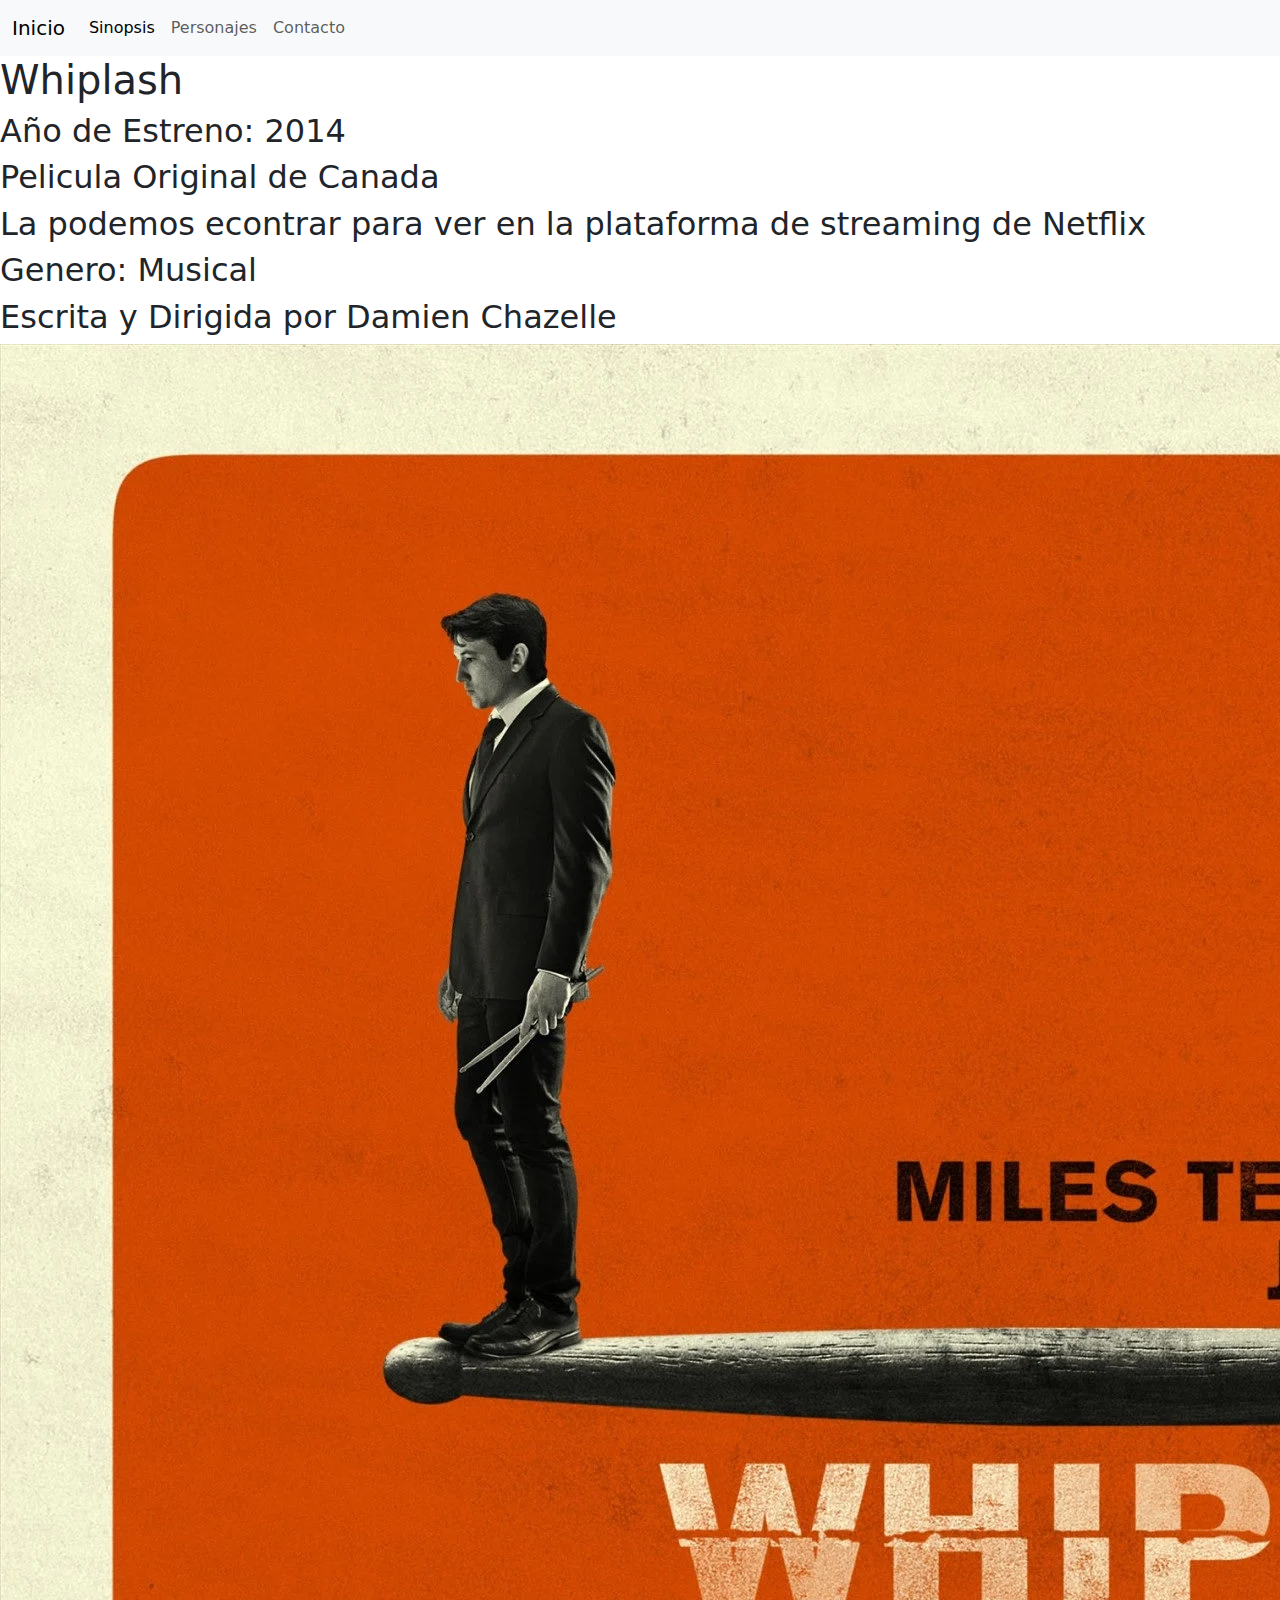
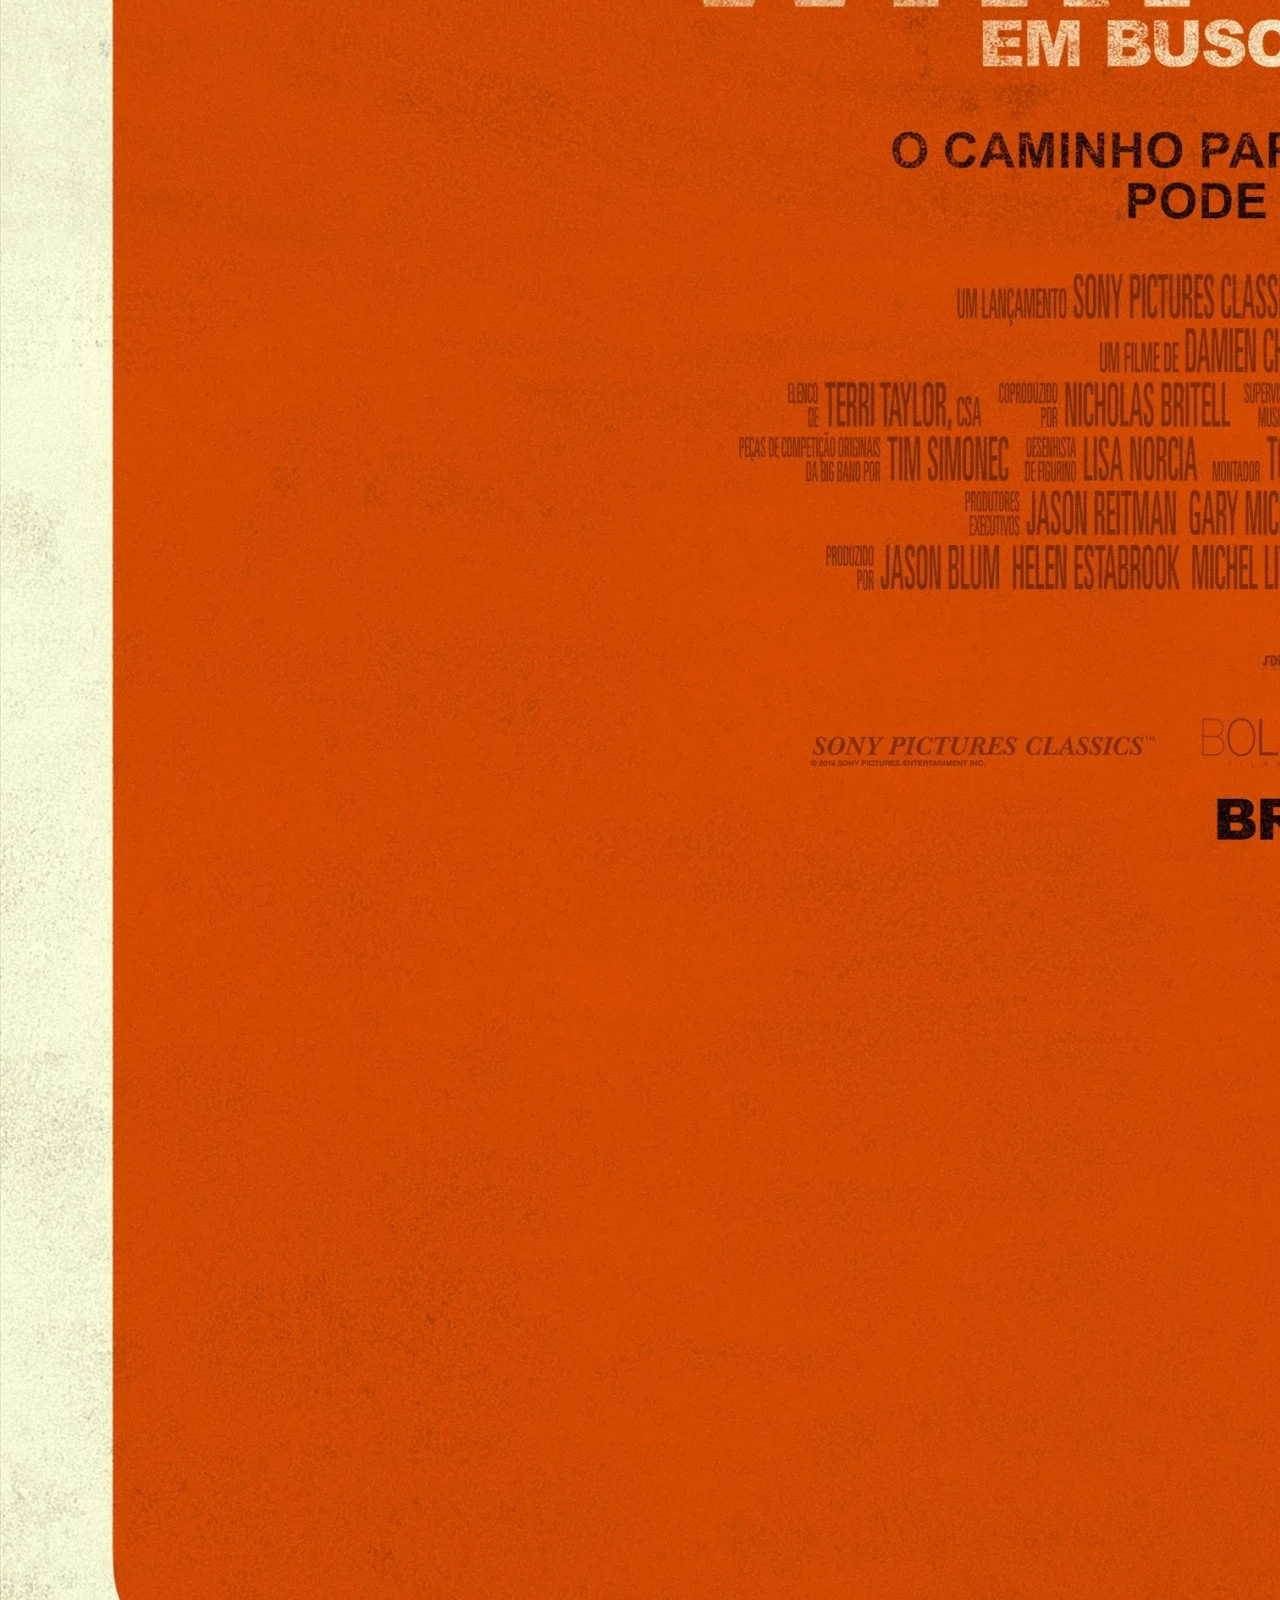
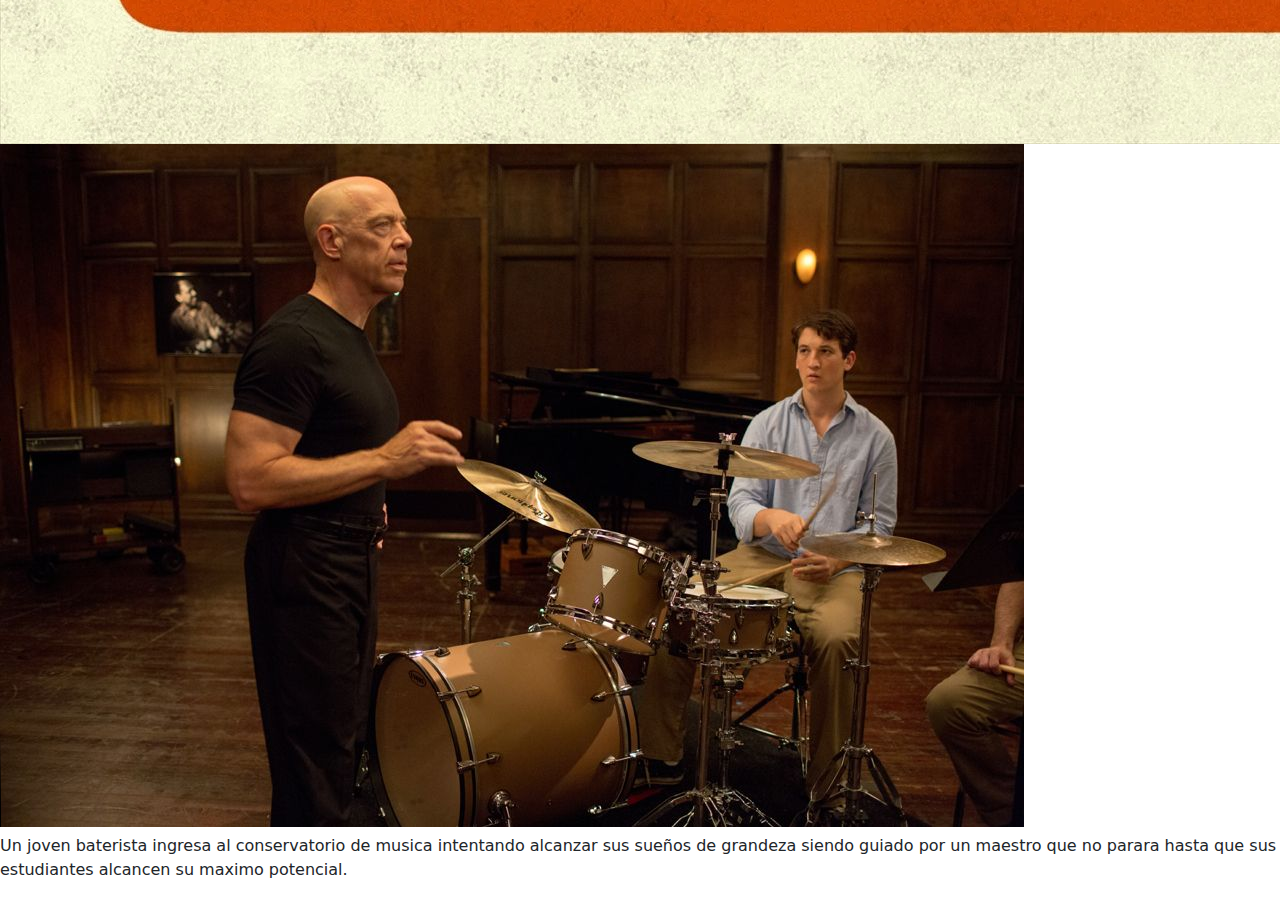
==== docs/Practica4/index.html @ e4ad9160 "Pelicula" ====
<!doctype html>
<html lang="en">
  <head>
    <meta charset="utf-8">
    <meta name="viewport" content="width=device-width, initial-scale=1">
    <title>Pelicula Favorita</title>
    <link href="https://cdn.jsdelivr.net/npm/bootstrap@5.3.3/dist/css/bootstrap.min.css" rel="stylesheet" integrity="sha384-QWTKZyjpPEjISv5WaRU9OFeRpok6YctnYmDr5pNlyT2bRjXh0JMhjY6hW+ALEwIH" crossorigin="anonymous">
  </head>
  <body>
    <nav class="navbar navbar-expand-lg bg-body-tertiary">
        <div class="container-fluid">
          <a class="navbar-brand" href="#">Inicio</a>
          <button class="navbar-toggler" type="button" data-bs-toggle="collapse" data-bs-target="#navbarNavAltMarkup" aria-controls="navbarNavAltMarkup" aria-expanded="false" aria-label="Toggle navigation">
            <span class="navbar-toggler-icon"></span>
          </button>
          <div class="collapse navbar-collapse" id="navbarNavAltMarkup">
            <div class="navbar-nav">
              <a class="nav-link active" aria-current="page" href="#">Sinopsis</a>
              <a class="nav-link" href="#">Personajes</a>
              <a class="nav-link" href="#">Contacto</a>
            </div>
          </div>
        </div>
      </nav>
    <h1>Whiplash</h1>
    <h2>Año de Estreno: 2014</h2>
    <h2>Pelicula Original de Canada</h2>
    <h2>La podemos econtrar para ver en la plataforma de streaming de Netflix</h2>
    <h2>Genero: Musical</h2>
    <h2>Escrita y Dirigida por Damien Chazelle</h2>
    <img src="/docs/img/Whiplash.webp" alt="Whiplash">
    <video src="/docs/img/Música y Obsesión - Tráiler Oficial.mp4"
    poster="/docs/img/JkSimmons.jpg"
    controls
    preload >
    </video>
    <p>Un joven baterista ingresa al conservatorio de musica intentando alcanzar sus sueños de grandeza siendo guiado por un maestro que no parara
        hasta que sus estudiantes alcancen su maximo potencial. 
    </p>
    <script src="https://cdn.jsdelivr.net/npm/bootstrap@5.3.3/dist/js/bootstrap.bundle.min.js" integrity="sha384-YvpcrYf0tY3lHB60NNkmXc5s9fDVZLESaAA55NDzOxhy9GkcIdslK1eN7N6jIeHz" crossorigin="anonymous"></script>
  </body>
</html>
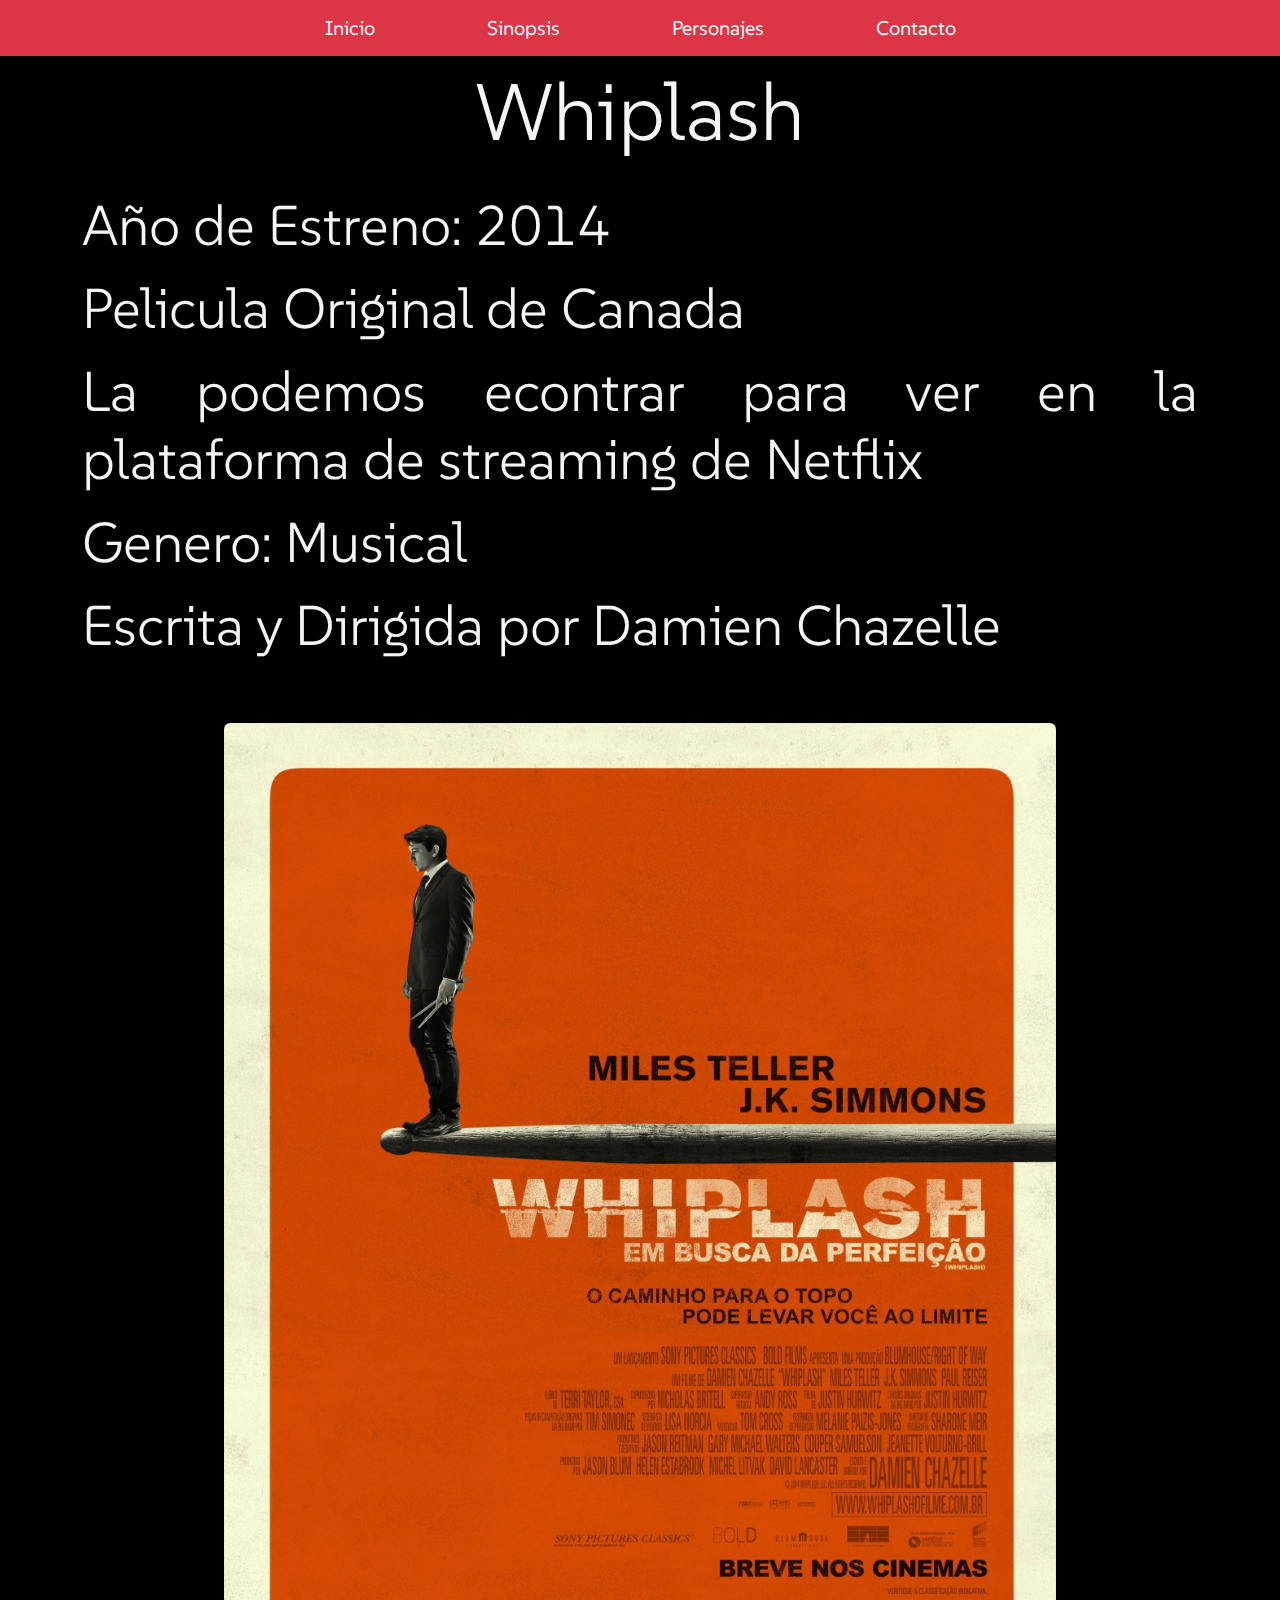
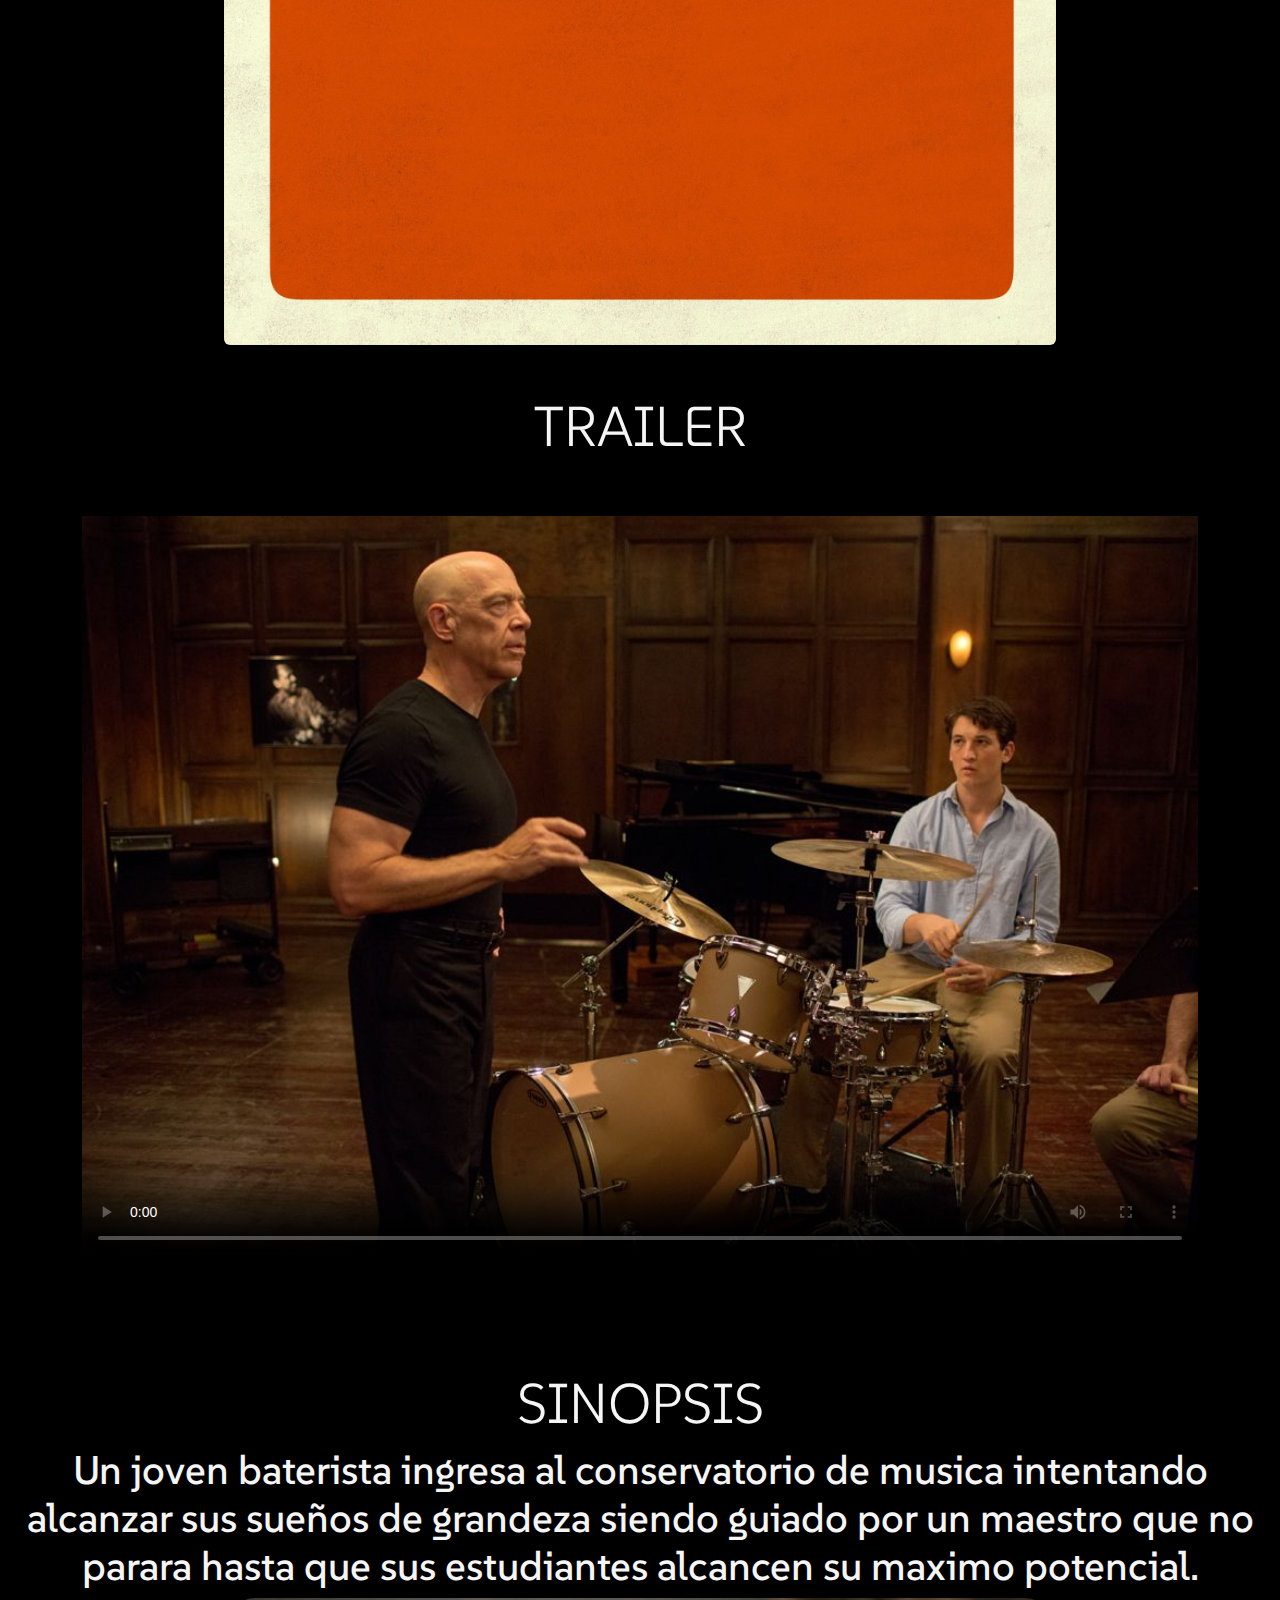
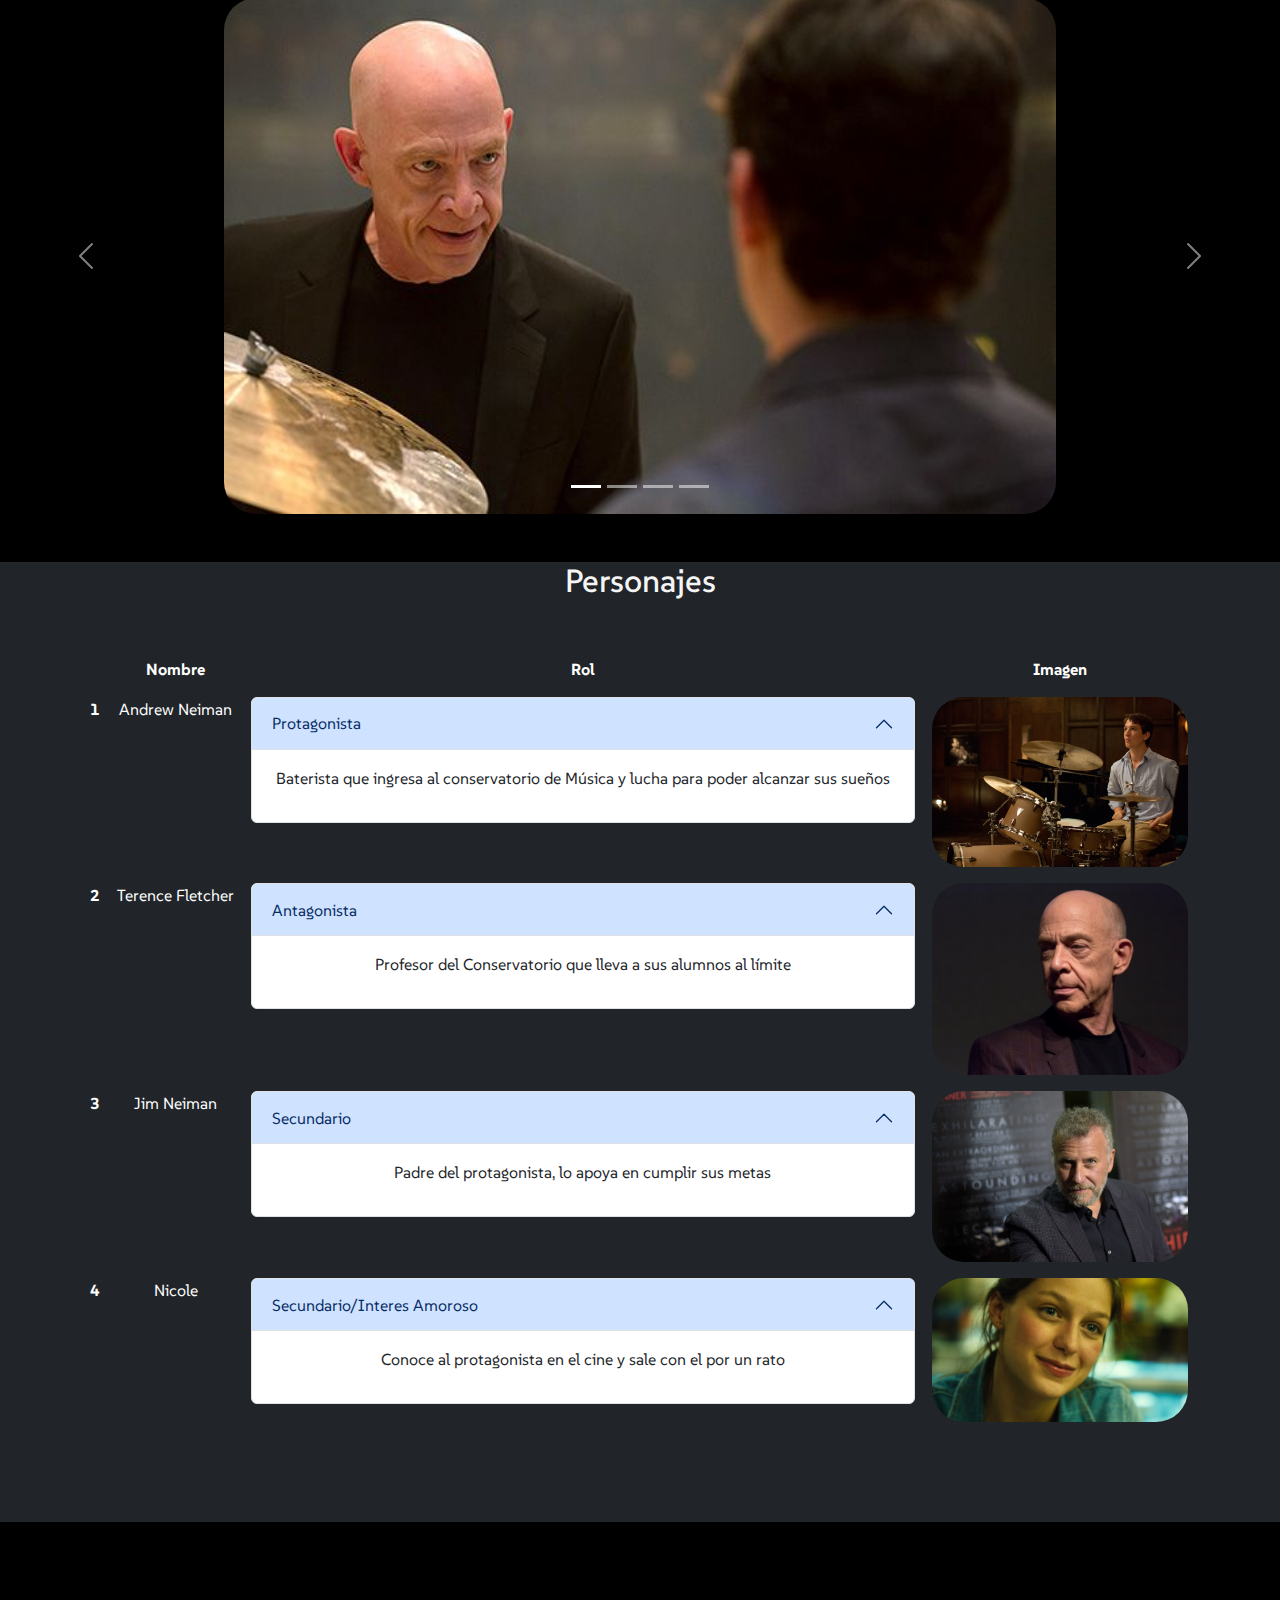
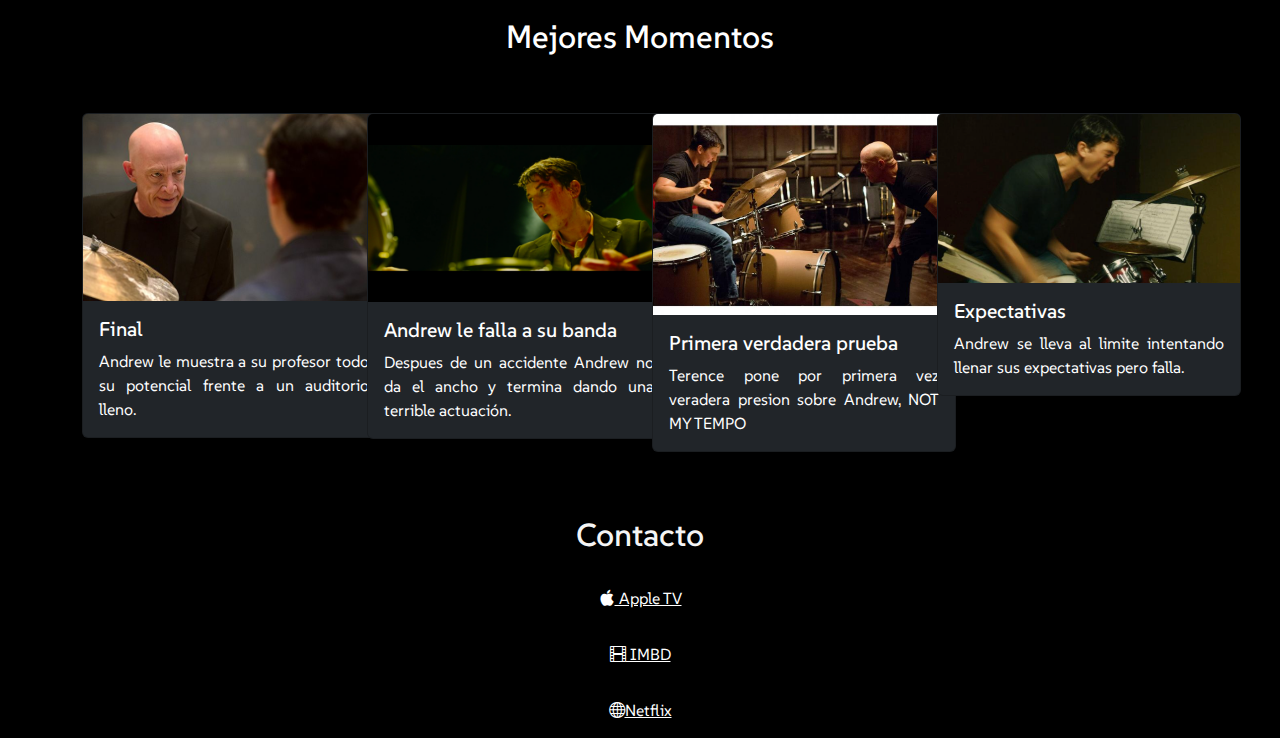
==== commit 9e1f706e: "Pagina Whiplash" ====
--- a/docs/Practica4/index.html
+++ b/docs/Practica4/index.html
@@ -5,38 +5,279 @@
     <meta name="viewport" content="width=device-width, initial-scale=1">
     <title>Pelicula Favorita</title>
     <link href="https://cdn.jsdelivr.net/npm/bootstrap@5.3.3/dist/css/bootstrap.min.css" rel="stylesheet" integrity="sha384-QWTKZyjpPEjISv5WaRU9OFeRpok6YctnYmDr5pNlyT2bRjXh0JMhjY6hW+ALEwIH" crossorigin="anonymous">
+    <link rel="stylesheet" href="https://cdn.jsdelivr.net/npm/bootstrap-icons@1.11.1/font/bootstrap-icons.css">
+    <link rel="stylesheet" href="/docs/Practica4/style.css">
   </head>
   <body>
-    <nav class="navbar navbar-expand-lg bg-body-tertiary">
-        <div class="container-fluid">
-          <a class="navbar-brand" href="#">Inicio</a>
-          <button class="navbar-toggler" type="button" data-bs-toggle="collapse" data-bs-target="#navbarNavAltMarkup" aria-controls="navbarNavAltMarkup" aria-expanded="false" aria-label="Toggle navigation">
-            <span class="navbar-toggler-icon"></span>
+    <nav class="navbar navbar-expand-lg fixed-top bg-danger">
+      <div class="container">
+      <button class="navbar-toggler" type="button" data-bs-toggle="collapse" data-bs-target="#navbarSupportedContent" aria-controls="navbarSupportedContent" aria-expanded="false" aria-label="Toggle navigation">
+          <span class="navbar-toggler-icon"></span>
+      </button>
+      <div class="collapse navbar-collapse" id="navbarSupportedContent">
+          <ul class="navbar-nav mx-auto mb-2 mb-lg-0">
+            <li class="nav-item">
+              <a class=" navbar-brand mx-5 nav-link texto-navbar" aria-current="page" href="#Inicio">Inicio</a>
+            </li>
+            <li class="nav-item">
+              <a class="navbar-brand mx-5 nav-link texto-navbar" href="#Sinopsis">Sinopsis</a>
+            </li>
+            <li class="nav-item"> 
+                <li><a class="navbar-brand mx-5 nav-link texto-navbar" href="#Personajes">Personajes</a></li>
+                <li><a class="navbar-brand mx-5 nav-link texto-navbar" href="#Contacto">Contacto</a></li>
+            </li>
+          </ul>
+      </div>
+      </div>
+  </nav>
+      <section id="Inicio"> 
+        <div class="container my-5">
+          <div class="row my-5">
+            <div class=" col-lg-12 col-md-12 col-sm-12">
+            <h1 class="text-center display-1 my-3">Whiplash</h1>
+            </div>
+            <div>
+            <h2 class="text-left display-4 my-3">Año de Estreno: 2014</h2>
+            <h2 class="text-left display-4 my-3">Pelicula Original de Canada</h2>
+            <h2 class="text-left display-4 my-3">La podemos econtrar para ver en la plataforma de streaming de Netflix</h2>
+            <h2 class="text-left display-4 my-3">Genero: Musical</h2>
+            <h2 class="text-left display-4 my-3">Escrita y Dirigida por Damien Chazelle</h2>
+            </div>
+            <div class="col-lg-12 col-md-12 col-sm-12 my-5">
+            <img class="mx-5 rounded mx-auto d-block foto-poster img-fluid" src="/docs/img/Whiplash.webp" alt="Whiplash">
+            <h2 class="text-center display-4 my-5">TRAILER</h2>
+            <video class="col-lg-12 col-md-12 col-sm-12 my-2" src="/docs/img/Música y Obsesión - Tráiler Oficial.mp4"
+            poster="/docs/img/JkSimmons.jpg"
+            controls
+            preload >
+            </video>
+            </div>
+            </div>
+          </div>        
+        </div>
+      </section>
+      <section id="Sinopsis">
+        <div class=" col-lg-12 col-md-12 col-sm-12">
+        <div class="row d-flex justify-content-center">
+        <h1 class="display-4 text-center mx-5">SINOPSIS</h1>
+        <h1 class="text-center mx-5"> Un joven baterista ingresa al conservatorio de musica intentando alcanzar sus sueños de grandeza siendo guiado por un maestro que no parara
+          hasta que sus estudiantes alcancen su maximo potencial. 
+        </h1>
+        <section id="carouselExampleCaptions" class="carousel slide w-100 carrusel rounded d-block  ">
+          <div class="carousel-indicators">
+              <button
+                  type="button"
+                  data-bs-target="#carouselExampleCaptions"
+                  data-bs-slide-to="0"
+                  class="active"
+                  aria-current="true"
+                  aria-label="Slide 1"
+              ></button>
+              <button
+                  type="button"
+                  data-bs-target="#carouselExampleCaptions"
+                  data-bs-slide-to="1"
+                  aria-label="Slide 2"
+              ></button>
+              <button
+                  type="button"
+                  data-bs-target="#carouselExampleCaptions"
+                  data-bs-slide-to="2"
+                  aria-label="Slide 3"
+              ></button>
+              <button
+                  type="button"
+                  data-bs-target="#carouselExampleCaptions"
+                  data-bs-slide-to="3"
+                  aria-label="Slide 4"
+              ></button>
+          </div>
+      <div class="carousel-inner">
+          <div class="carousel-item active">
+              <img src="/docs/img/Galeria1.jpg" class="d-block w-100 foto-poster img-fluid" alt="Galeria1">
+          </div>
+          <div class="carousel-item">
+              <img src="/docs/img/Galeria2.jpg" class="d-block w-100 foto-poster img-fluid" alt="Galeria2">
+          </div>
+          <div class="carousel-item">
+              <img src="/docs/img/Galeria3.jpg" class="d-block w-100 foto-poster img-fluid" alt="Galeria3">
+          </div>
+          <div class="carousel-item">
+              <img src="/docs/img/Galeria4.jpg" class="d-block w-100 h-100 foto-poster img-fluid" alt="Galeria4">
+          </div>
+        </div>
+          <button
+          class="carousel-control-prev"
+          type="button"
+          data-bs-target="#carouselExampleCaptions"
+          data-bs-slide="prev"
+          >
+          <span class="carousel-control-prev-icon" aria-hidden="true"></span>
+          <span class="visually-hidden">Previous</span>
           </button>
-          <div class="collapse navbar-collapse" id="navbarNavAltMarkup">
-            <div class="navbar-nav">
-              <a class="nav-link active" aria-current="page" href="#">Sinopsis</a>
-              <a class="nav-link" href="#">Personajes</a>
-              <a class="nav-link" href="#">Contacto</a>
-            </div>
-          </div>
-        </div>
-      </nav>
-    <h1>Whiplash</h1>
-    <h2>Año de Estreno: 2014</h2>
-    <h2>Pelicula Original de Canada</h2>
-    <h2>La podemos econtrar para ver en la plataforma de streaming de Netflix</h2>
-    <h2>Genero: Musical</h2>
-    <h2>Escrita y Dirigida por Damien Chazelle</h2>
-    <img src="/docs/img/Whiplash.webp" alt="Whiplash">
-    <video src="/docs/img/Música y Obsesión - Tráiler Oficial.mp4"
-    poster="/docs/img/JkSimmons.jpg"
-    controls
-    preload >
-    </video>
-    <p>Un joven baterista ingresa al conservatorio de musica intentando alcanzar sus sueños de grandeza siendo guiado por un maestro que no parara
-        hasta que sus estudiantes alcancen su maximo potencial. 
-    </p>
+          <button
+          class="carousel-control-next"
+          type="button"
+          data-bs-target="#carouselExampleCaptions"
+          data-bs-slide="next"
+          >
+          <span class="carousel-control-next-icon" aria-hidden="true"></span>
+          <span class="visually-hidden">Next</span>
+          </button>
+          </div>
+          </div>
+      </section>
+      </section>
+      <section class=" banner-negro bg-dark" id="Personajes">
+        <div class="container my-5">
+          <h2 class="text-center my-3"> Personajes </h2>
+          <div class="row my-5">
+            <div class="col-lg-12 col-md-12 col-sm-12 ">
+              <table class="table table-dark table-borderless text-center ">
+          <thead>
+            <tr>
+              <th scope="col"></th>
+              <th scope="col">Nombre</th>
+              <th scope="col">Rol</th>
+              <th scope="col">Imagen</th>
+            </tr>
+          </thead>
+          <tbody>
+            <tr>
+              <th scope="row">1</th>
+              <td>Andrew Neiman</td>
+              <td><div class="accordion bg-dark" id="accordionExample">
+                <div class="accordion-item ">
+                  <h2 class="accordion-header">
+                    <button class="accordion-button" type="button" data-bs-toggle="collapse" data-bs-target="#collapseOne" aria-expanded="true" aria-controls="collapseOne">
+                      Protagonista
+                    </button>
+                  </h2>
+                  <div id="collapseOne" class="accordion-collapse collapse show" data-bs-parent="#accordionExample">
+                    <div class="accordion-body">
+                      <p>Baterista que ingresa al conservatorio de Música y lucha para poder alcanzar sus sueños</p>
+                    </div>
+                  </div>
+                </div></td>
+              <td><img class="foto-tabla img-fluid" src="/docs/img/MilesTeller.webp" alt="MilesTeller"></td>
+            </tr>
+            <tr>
+              <th scope="row">2</th>
+              <td>Terence Fletcher</td>
+              <td><div class="accordion bg-dark" id="accordionExample">
+                <div class="accordion-item ">
+                  <h2 class="accordion-header">
+                    <button class="accordion-button" type="button" data-bs-toggle="collapse" data-bs-target="#collapseOne" aria-expanded="true" aria-controls="collapseOne">
+                      Antagonista
+                    </button>
+                  </h2>
+                  <div id="collapseOne" class="accordion-collapse collapse show" data-bs-parent="#accordionExample">
+                    <div class="accordion-body">
+                      <p>Profesor del Conservatorio que lleva a sus alumnos al límite</p>
+                    </div>
+                  </div>
+                </div></td>
+              <td><img class="foto-tabla img-fluid" src="/docs/img/Simmons.avif" alt="JkSimmons"></td>
+            </tr>
+            <tr>
+              <th scope="row">3</th>
+              <td>Jim Neiman</td>
+              <td><div class="accordion bg-dark" id="accordionExample">
+                <div class="accordion-item ">
+                  <h2 class="accordion-header">
+                    <button class="accordion-button" type="button" data-bs-toggle="collapse" data-bs-target="#collapseOne" aria-expanded="true" aria-controls="collapseOne">
+                      Secundario
+                    </button>
+                  </h2>
+                  <div id="collapseOne" class="accordion-collapse collapse show" data-bs-parent="#accordionExample">
+                    <div class="accordion-body">
+                      <p>Padre del protagonista, lo apoya en cumplir sus metas</p>
+                    </div>
+                  </div>
+                </div></td>
+              <td><img class="foto-tabla img-fluid" src="/docs/img/PaulReiser.jpg" alt="PaulReiser"></td>
+            </tr>
+            <tr>
+              <th scope="row">4</th>
+              <td>Nicole</td>
+              <td><div class="accordion bg-dark" id="accordionExample">
+                <div class="accordion-item ">
+                  <h2 class="accordion-header">
+                    <button class="accordion-button" type="button" data-bs-toggle="collapse" data-bs-target="#collapseOne" aria-expanded="true" aria-controls="collapseOne">
+                      Secundario/Interes Amoroso
+                    </button>
+                  </h2>
+                  <div id="collapseOne" class="accordion-collapse collapse show" data-bs-parent="#accordionExample">
+                    <div class="accordion-body">
+                      <p>Conoce al protagonista en el cine y sale con el por un rato</p>
+                    </div>
+                  </div>
+                </div></td>
+              <td><img class="foto-tabla img-fluid" src="/docs/img/MelissaBenoist.jpg" alt="MelissaBenoist"></td>
+            </tr>
+          </tbody>
+        </table>
+        </div>
+        </div>
+        </div>
+      </section>
+      <section>
+        <div class="container my-5">
+          <div class="row my-5">
+            <div class="col-lg-12 col-md-12 col-sm-12 my-5">
+              <h2 class="text-center texto-navbar">Mejores Momentos</h2>
+            </div>
+            <div class="col-lg-3 col-md-6 col-sm-12">
+              <div class="card bg-dark" style="width: 19rem;">
+                <img src="/docs/img/Galeria1.jpg" class="card-img-top img-card img-fluid" alt="EmpathyMap">
+                <div class="card-body">
+                  <h5 class="card-title texto-navbar">Final</h5>
+                  <p class="card-text texto-navbar">Andrew le muestra a su profesor todo su potencial frente a un auditorio lleno.</p> 
+                </div>
+              </div>
+            </div>
+            <div class="col-lg-3 col-md-6 col-sm-12 ">
+              <div class="card bg-dark" style="width: 19rem;">
+                <img src="/docs/img/Mm2.png" class="card-img-top img-card img-fluid" alt="CustomerMap">
+                <div class="card-body">
+                  <h5 class="card-title texto-navbar">Andrew le falla a su banda</h5>
+                  <p class="card-text texto-navbar">Despues de un accidente Andrew no da el ancho y termina dando una terrible actuación.</p>
+                </div>
+              </div>
+            </div>
+            <div class="col-lg-3 col-md-6 col-sm-12">
+              <div class="card bg-dark" style="width: 19rem;">
+                <img src="/docs/img/Mm3.jpg" class="card-img-top img-card img-fluid" alt="JourneyMap">
+                <div class="card-body">
+                  <h5 class="card-title texto-navbar">Primera verdadera prueba</h5>
+                  <p class="card-text texto-navbar">Terence pone por primera vez veradera presion sobre Andrew, NOT MY TEMPO</p>
+                </div>
+              </div>
+            </div>
+            <div class="col-lg-3 col-md-6 col-sm-12">
+              <div class="card bg-dark" style="width: 19rem;">
+                <img src="/docs/img/Mm4.png" class="card-img-top img-fluid" alt="IdealCostumer">
+                <div class="card-body">
+                  <h5 class="card-title texto-navbar ">Expectativas</h5>
+                  <p class="card-text texto-navbar">Andrew se lleva al limite intentando llenar sus expectativas pero falla.</p>
+                </div>
+              </div>
+            </div>
+          </div>
+        </div>
+      </section>
+      <section id="Contacto">
+        <div class="container">
+          <div class="col-lg-12 col-md-12 col-sm-12 ">
+          <div class="row">
+            <h2 class="text-center my-3"> Contacto </h2>
+            <a class="bi bi-apple text-center texto-navbar my-3" href="https://tv.apple.com/us/movie/whiplash/umc.cmc.5enfz8k7msxo5wz2ufah31ch4?l=es-MX"> Apple TV</a>
+            <a class="bi bi-film text-center texto-navbar my-3" href="https://www.imdb.com/title/tt2582802/"> IMBD</a>
+            <a class="bi bi-globe text-center texto-navbar my-3" href="https://www.netflix.com/mx/title/70299275">Netflix</a>
+          </div>
+        </div>
+        </div>        
+      </section>                  
     <script src="https://cdn.jsdelivr.net/npm/bootstrap@5.3.3/dist/js/bootstrap.bundle.min.js" integrity="sha384-YvpcrYf0tY3lHB60NNkmXc5s9fDVZLESaAA55NDzOxhy9GkcIdslK1eN7N6jIeHz" crossorigin="anonymous"></script>
   </body>
 </html>--- a/docs/Practica4/style.css
+++ b/docs/Practica4/style.css
@@ -0,0 +1,40 @@
+@import url('https://fonts.googleapis.com/css2?family=SUSE:wght@100..800&display=swap');
+
+body{
+    background-color: black;
+    text-align: justify;
+    color: whitesmoke;
+    font-family: "SUSE", sans-serif;
+}
+
+.texto-navbar{
+    color: white;
+    font-family: "SUSE", sans-serif;
+}
+
+.foto-poster{
+    max-width: 52rem;
+    max-height: auto;
+    border-radius: 2rem;
+    border-color: white;
+    margin: auto;
+    
+}
+
+.foto-tabla {
+    max-width: 16rem;
+    max-height: auto;
+    border-radius: 2rem;
+    border-color: whitesmoke;
+}
+
+.banner-negro{
+    
+    background-position: center;
+    background-repeat: no-repeat;
+    background-size:5rem;
+    position: relative;
+    height: 60rem;
+    max-width: auto;
+}
+
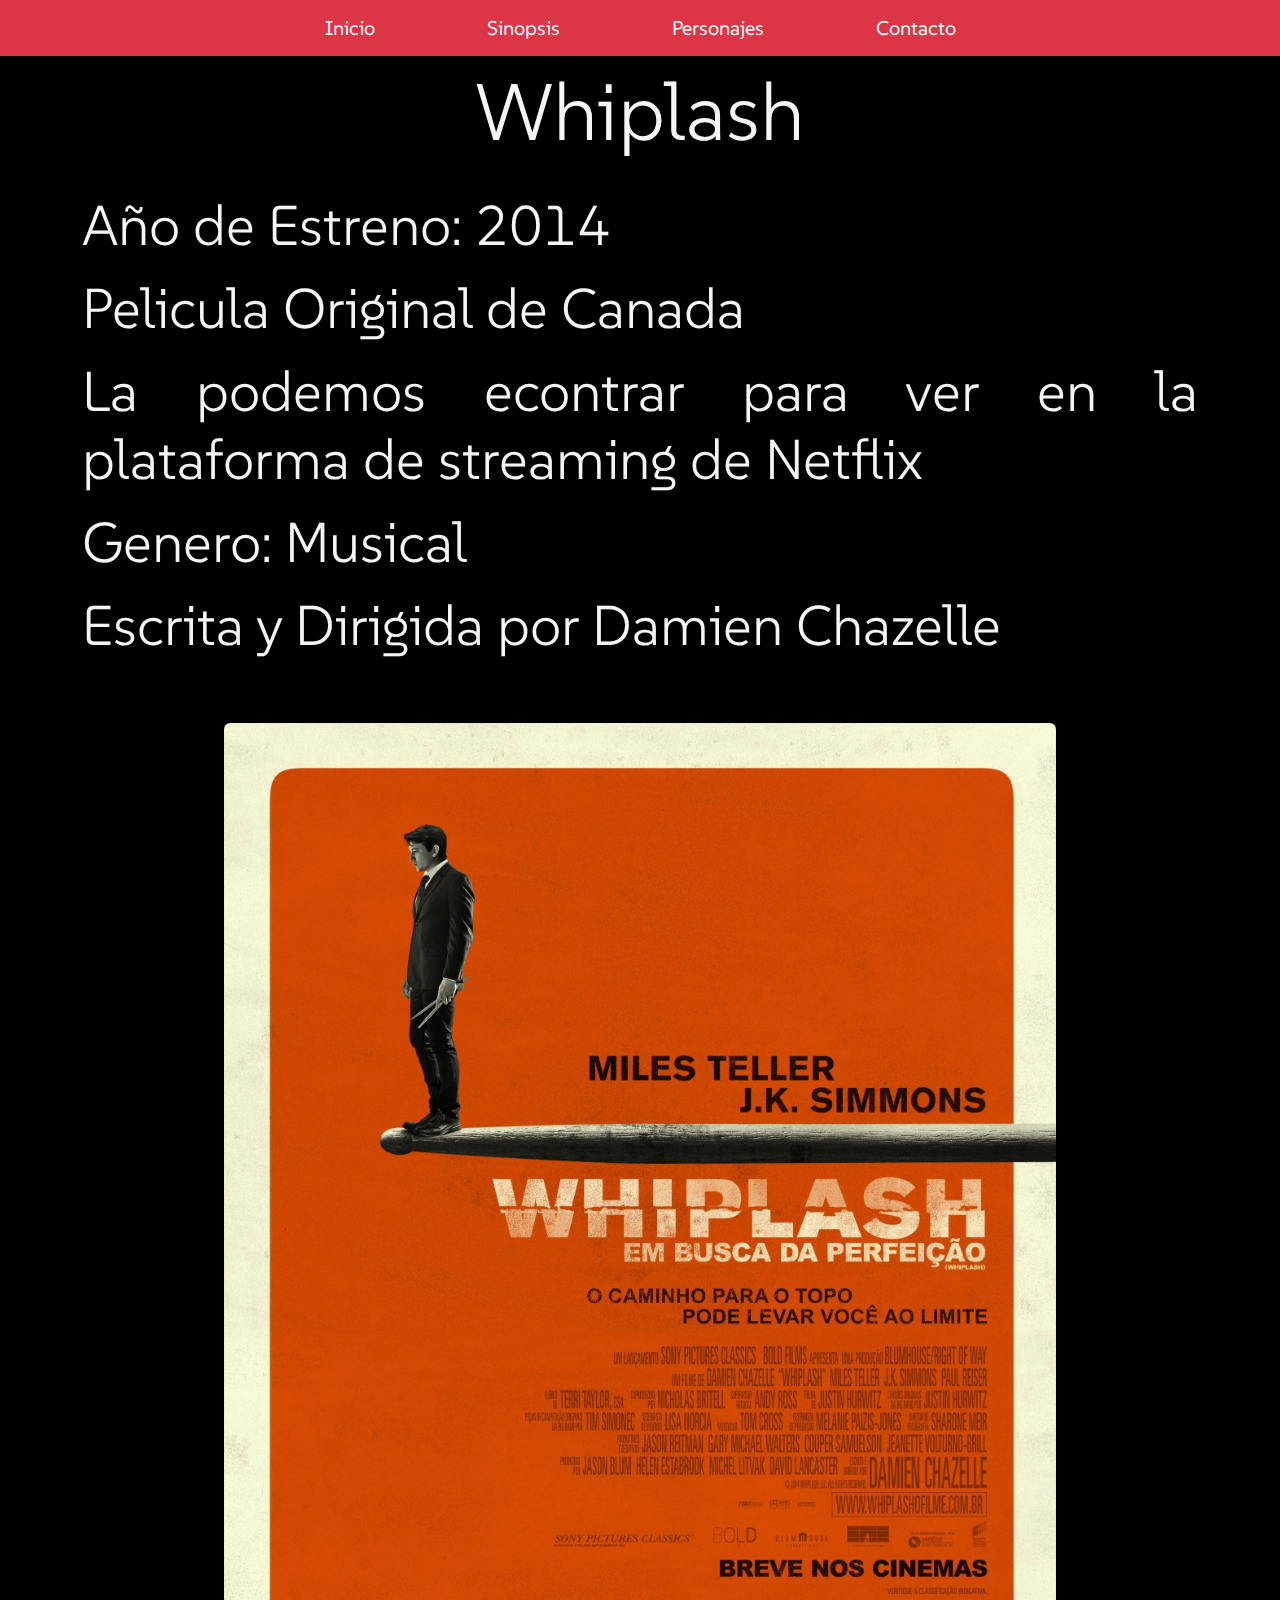
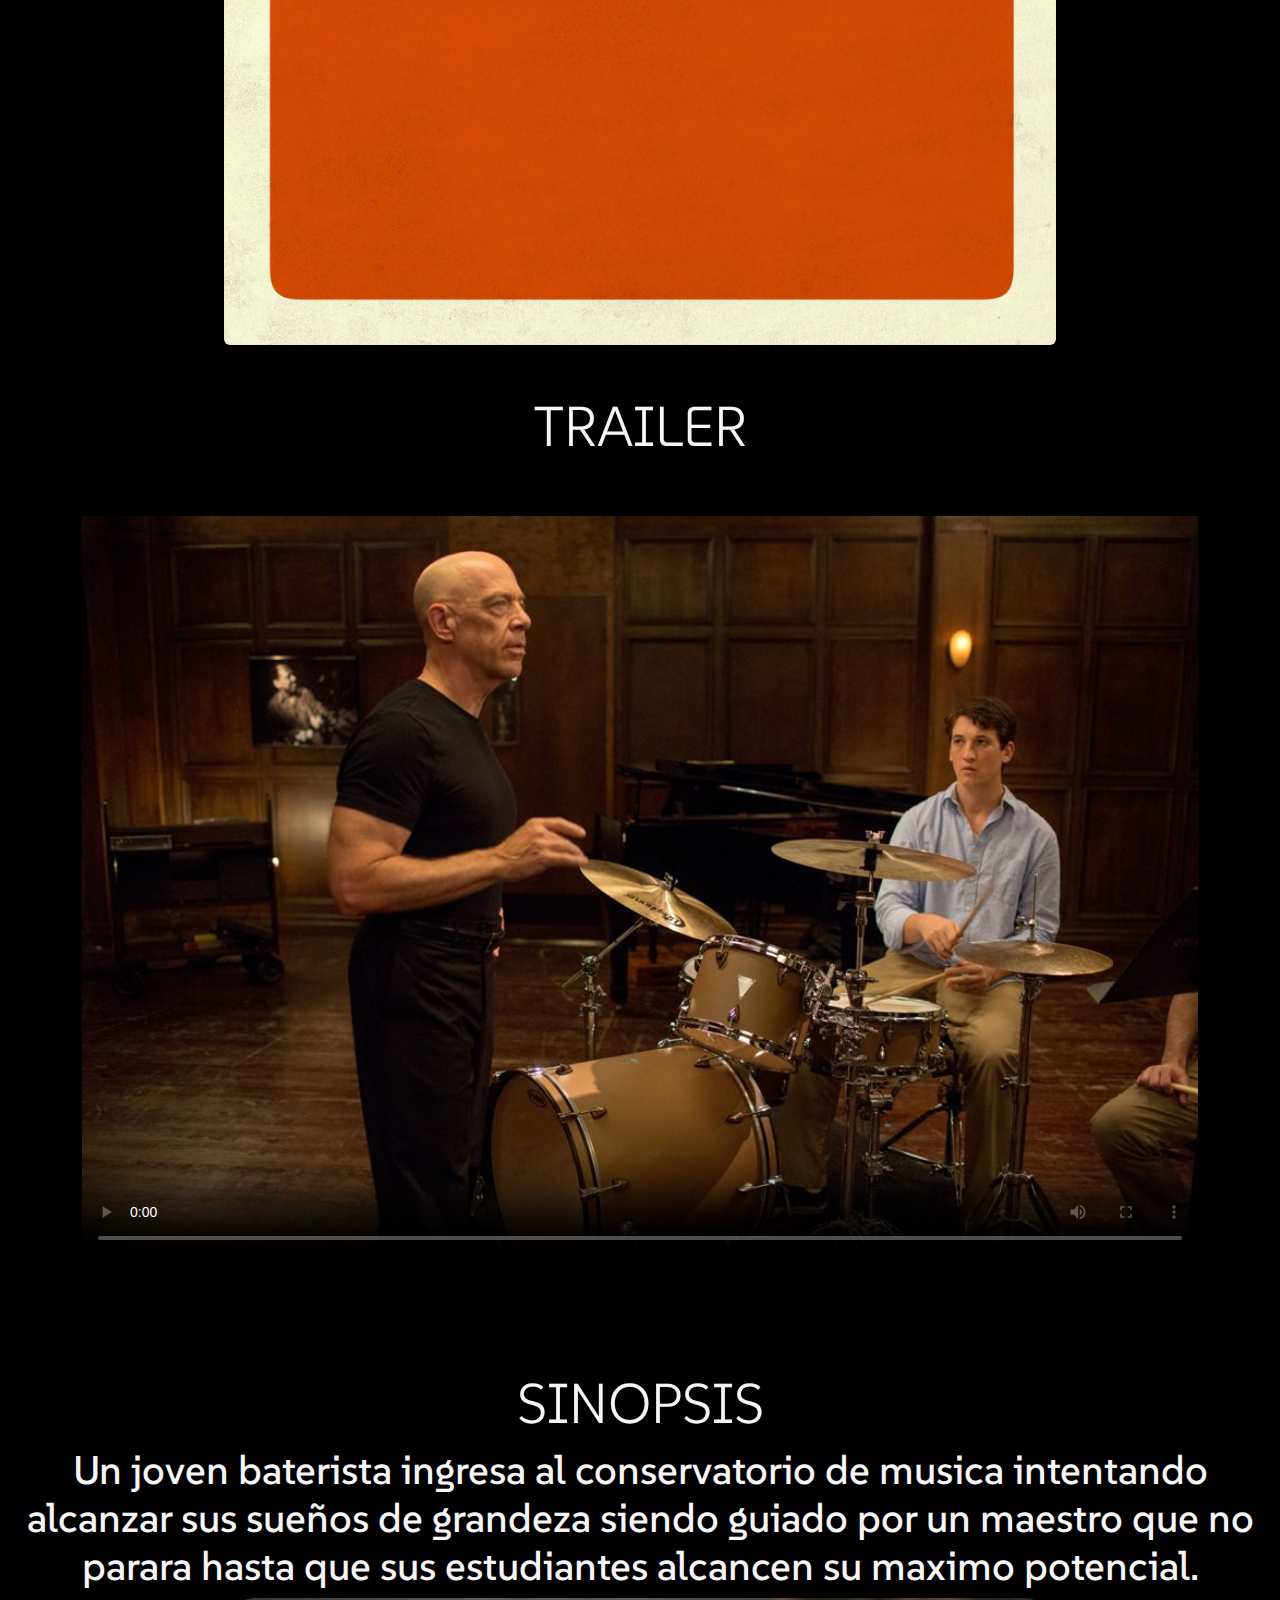
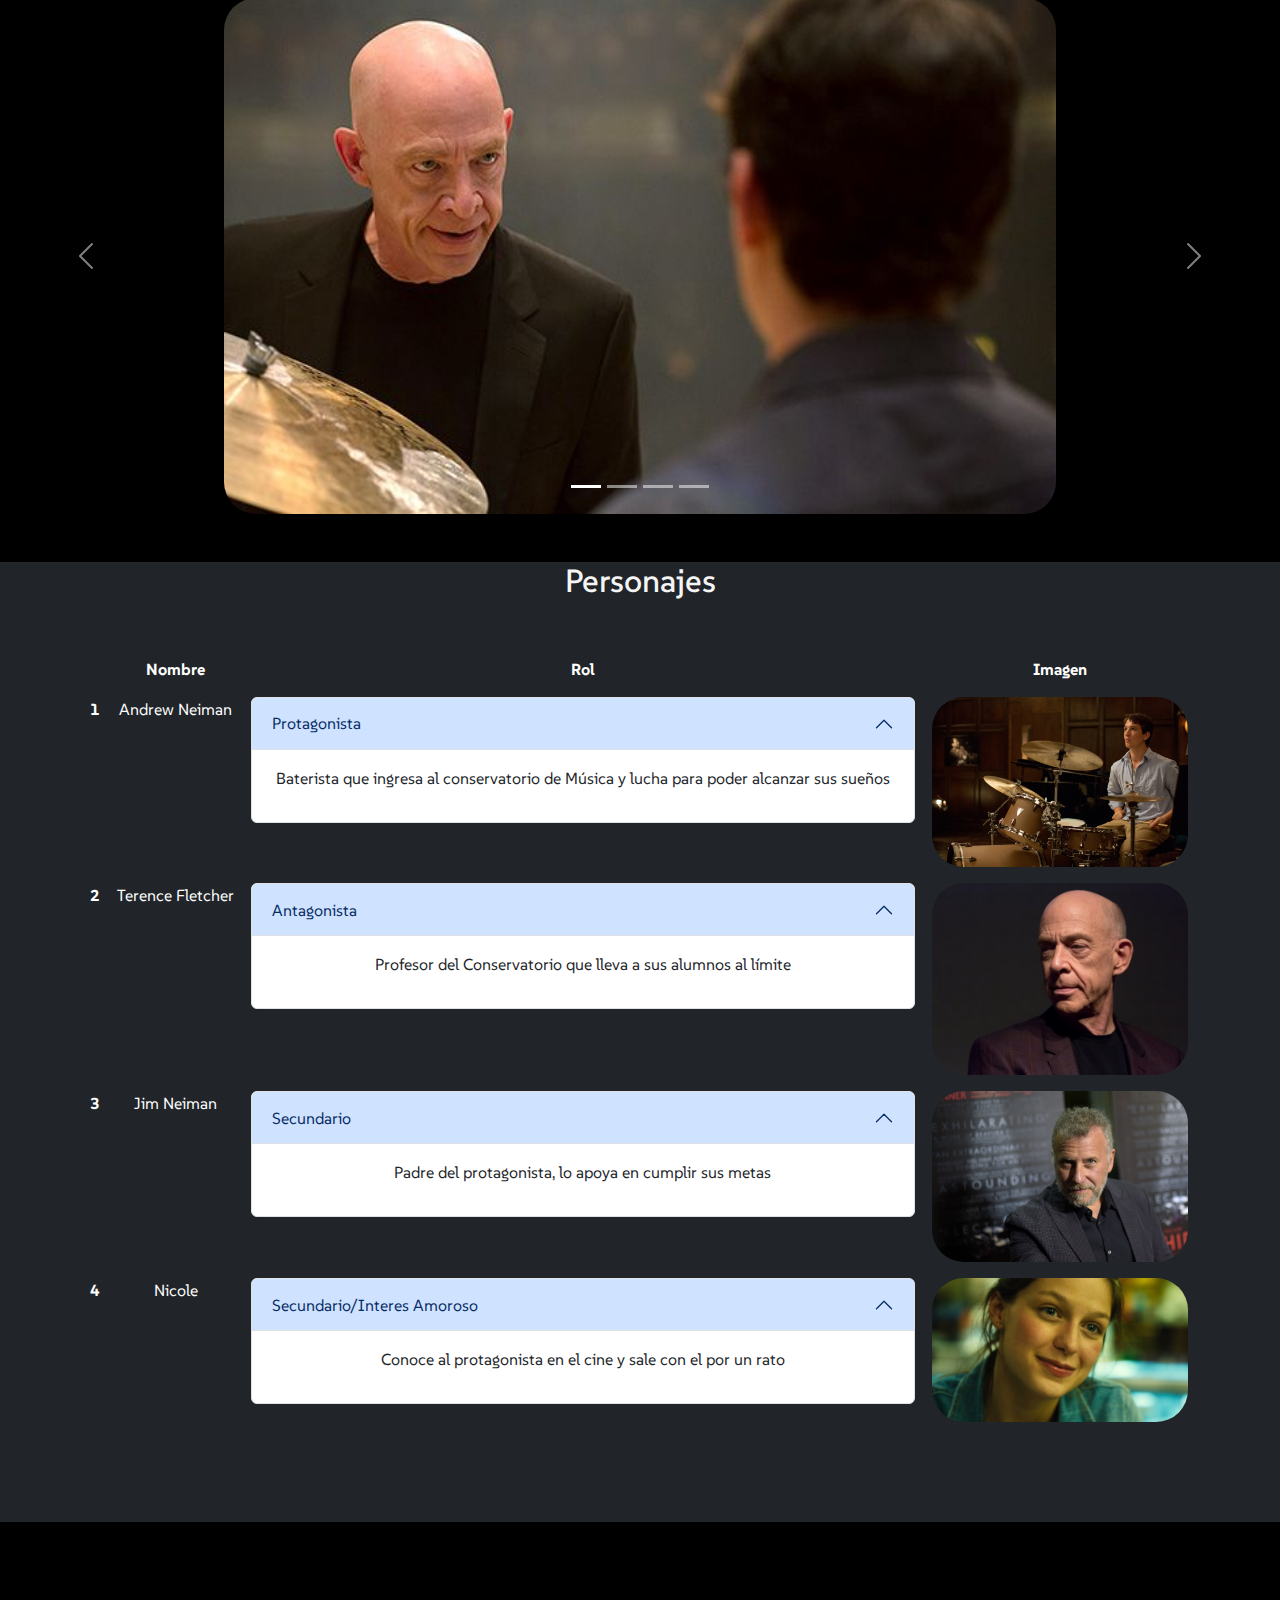
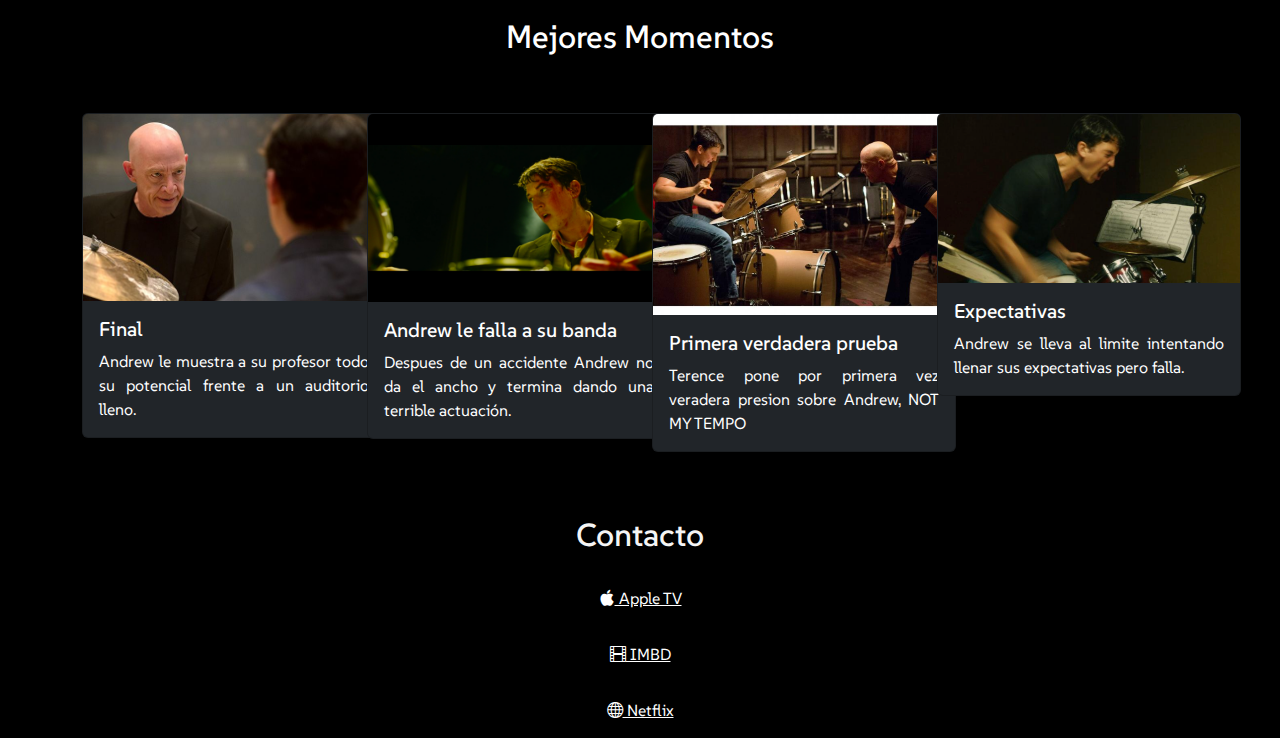
==== commit a3201442: "Link a pagina 3" ====
--- a/docs/Practica4/index.html
+++ b/docs/Practica4/index.html
@@ -273,7 +273,7 @@
             <h2 class="text-center my-3"> Contacto </h2>
             <a class="bi bi-apple text-center texto-navbar my-3" href="https://tv.apple.com/us/movie/whiplash/umc.cmc.5enfz8k7msxo5wz2ufah31ch4?l=es-MX"> Apple TV</a>
             <a class="bi bi-film text-center texto-navbar my-3" href="https://www.imdb.com/title/tt2582802/"> IMBD</a>
-            <a class="bi bi-globe text-center texto-navbar my-3" href="https://www.netflix.com/mx/title/70299275">Netflix</a>
+            <a class="bi bi-globe text-center texto-navbar my-3" href="https://www.netflix.com/mx/title/70299275"> Netflix</a>
           </div>
         </div>
         </div>        
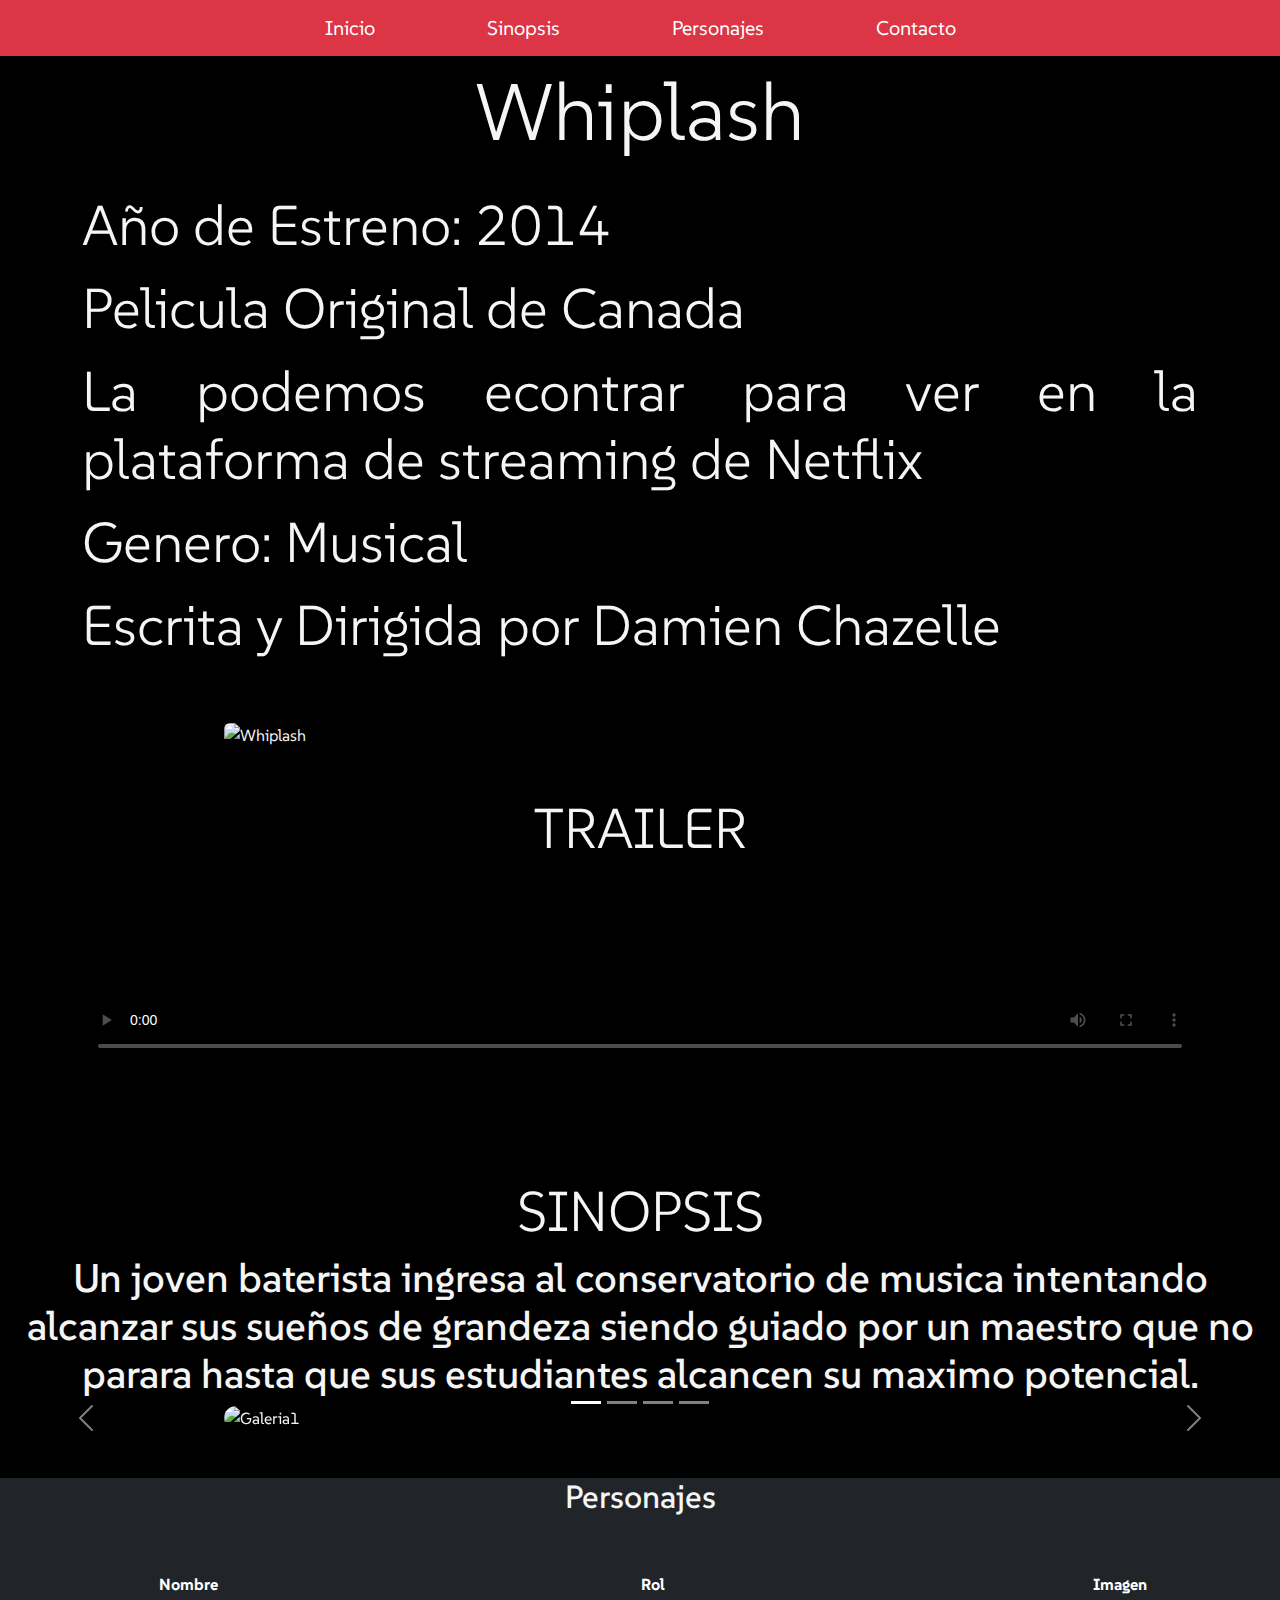
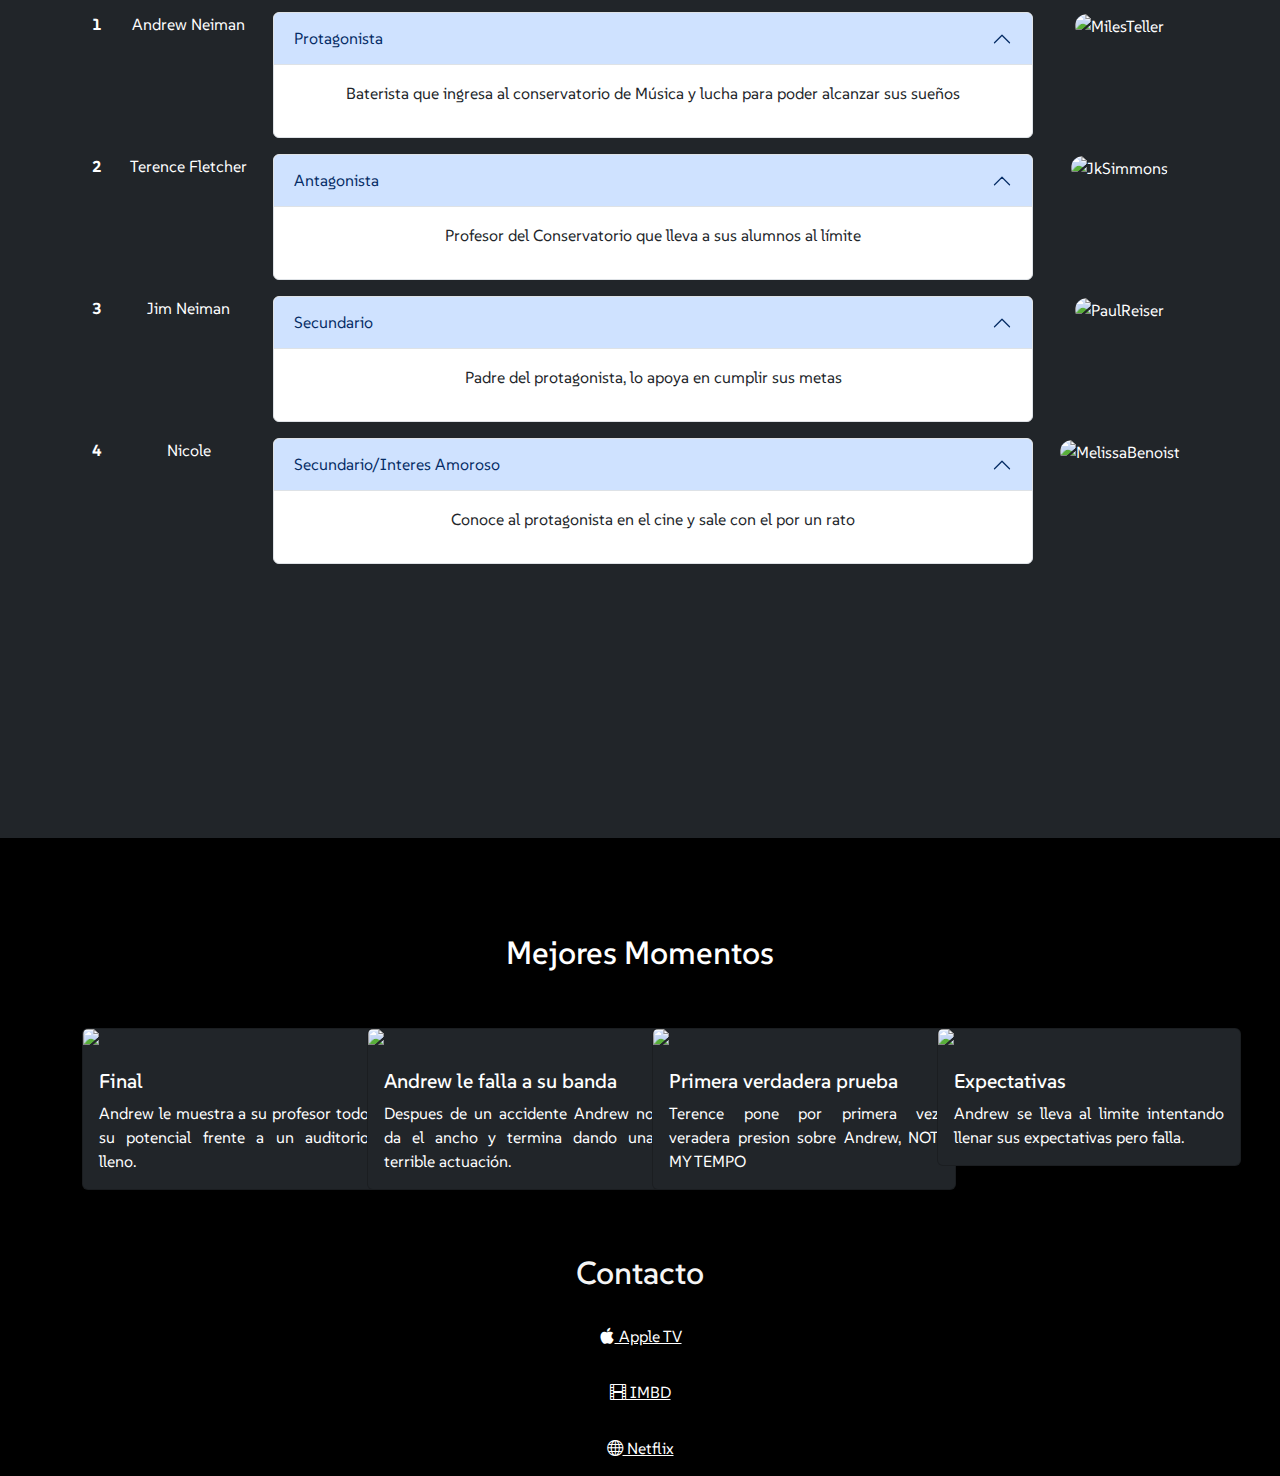
==== commit 57a1984b: "Link a pagina 4" ====
--- a/docs/Practica4/index.html
+++ b/docs/Practica4/index.html
@@ -44,10 +44,10 @@
             <h2 class="text-left display-4 my-3">Escrita y Dirigida por Damien Chazelle</h2>
             </div>
             <div class="col-lg-12 col-md-12 col-sm-12 my-5">
-            <img class="mx-5 rounded mx-auto d-block foto-poster img-fluid" src="/docs/img/Whiplash.webp" alt="Whiplash">
+            <img class="mx-5 rounded mx-auto d-block foto-poster img-fluid" src="./img/Whiplash.webp" alt="Whiplash">
             <h2 class="text-center display-4 my-5">TRAILER</h2>
-            <video class="col-lg-12 col-md-12 col-sm-12 my-2" src="/docs/img/Música y Obsesión - Tráiler Oficial.mp4"
-            poster="/docs/img/JkSimmons.jpg"
+            <video class="col-lg-12 col-md-12 col-sm-12 my-2" src="./img/Música y Obsesión - Tráiler Oficial.mp4"
+            poster="./img/JkSimmons.jpg"
             controls
             preload >
             </video>
@@ -94,16 +94,16 @@
           </div>
       <div class="carousel-inner">
           <div class="carousel-item active">
-              <img src="/docs/img/Galeria1.jpg" class="d-block w-100 foto-poster img-fluid" alt="Galeria1">
+              <img src="./img/Galeria1.jpg" class="d-block w-100 foto-poster img-fluid" alt="Galeria1">
           </div>
           <div class="carousel-item">
-              <img src="/docs/img/Galeria2.jpg" class="d-block w-100 foto-poster img-fluid" alt="Galeria2">
+              <img src="./img/Galeria2.jpg" class="d-block w-100 foto-poster img-fluid" alt="Galeria2">
           </div>
           <div class="carousel-item">
-              <img src="/docs/img/Galeria3.jpg" class="d-block w-100 foto-poster img-fluid" alt="Galeria3">
+              <img src=".img/Galeria3.jpg" class="d-block w-100 foto-poster img-fluid" alt="Galeria3">
           </div>
           <div class="carousel-item">
-              <img src="/docs/img/Galeria4.jpg" class="d-block w-100 h-100 foto-poster img-fluid" alt="Galeria4">
+              <img src="./img/Galeria4.jpg" class="d-block w-100 h-100 foto-poster img-fluid" alt="Galeria4">
           </div>
         </div>
           <button
@@ -159,7 +159,7 @@
                     </div>
                   </div>
                 </div></td>
-              <td><img class="foto-tabla img-fluid" src="/docs/img/MilesTeller.webp" alt="MilesTeller"></td>
+              <td><img class="foto-tabla img-fluid" src="./img/MilesTeller.webp" alt="MilesTeller"></td>
             </tr>
             <tr>
               <th scope="row">2</th>
@@ -177,7 +177,7 @@
                     </div>
                   </div>
                 </div></td>
-              <td><img class="foto-tabla img-fluid" src="/docs/img/Simmons.avif" alt="JkSimmons"></td>
+              <td><img class="foto-tabla img-fluid" src="./img/Simmons.avif" alt="JkSimmons"></td>
             </tr>
             <tr>
               <th scope="row">3</th>
@@ -195,7 +195,7 @@
                     </div>
                   </div>
                 </div></td>
-              <td><img class="foto-tabla img-fluid" src="/docs/img/PaulReiser.jpg" alt="PaulReiser"></td>
+              <td><img class="foto-tabla img-fluid" src="./img/PaulReiser.jpg" alt="PaulReiser"></td>
             </tr>
             <tr>
               <th scope="row">4</th>
@@ -213,7 +213,7 @@
                     </div>
                   </div>
                 </div></td>
-              <td><img class="foto-tabla img-fluid" src="/docs/img/MelissaBenoist.jpg" alt="MelissaBenoist"></td>
+              <td><img class="foto-tabla img-fluid" src="./img/MelissaBenoist.jpg" alt="MelissaBenoist"></td>
             </tr>
           </tbody>
         </table>
@@ -229,7 +229,7 @@
             </div>
             <div class="col-lg-3 col-md-6 col-sm-12">
               <div class="card bg-dark" style="width: 19rem;">
-                <img src="/docs/img/Galeria1.jpg" class="card-img-top img-card img-fluid" alt="EmpathyMap">
+                <img src="./img/Galeria1.jpg" class="card-img-top img-card img-fluid" alt="EmpathyMap">
                 <div class="card-body">
                   <h5 class="card-title texto-navbar">Final</h5>
                   <p class="card-text texto-navbar">Andrew le muestra a su profesor todo su potencial frente a un auditorio lleno.</p> 
@@ -238,7 +238,7 @@
             </div>
             <div class="col-lg-3 col-md-6 col-sm-12 ">
               <div class="card bg-dark" style="width: 19rem;">
-                <img src="/docs/img/Mm2.png" class="card-img-top img-card img-fluid" alt="CustomerMap">
+                <img src="./img/Mm2.png" class="card-img-top img-card img-fluid" alt="CustomerMap">
                 <div class="card-body">
                   <h5 class="card-title texto-navbar">Andrew le falla a su banda</h5>
                   <p class="card-text texto-navbar">Despues de un accidente Andrew no da el ancho y termina dando una terrible actuación.</p>
@@ -247,7 +247,7 @@
             </div>
             <div class="col-lg-3 col-md-6 col-sm-12">
               <div class="card bg-dark" style="width: 19rem;">
-                <img src="/docs/img/Mm3.jpg" class="card-img-top img-card img-fluid" alt="JourneyMap">
+                <img src="./img/Mm3.jpg" class="card-img-top img-card img-fluid" alt="JourneyMap">
                 <div class="card-body">
                   <h5 class="card-title texto-navbar">Primera verdadera prueba</h5>
                   <p class="card-text texto-navbar">Terence pone por primera vez veradera presion sobre Andrew, NOT MY TEMPO</p>
@@ -256,7 +256,7 @@
             </div>
             <div class="col-lg-3 col-md-6 col-sm-12">
               <div class="card bg-dark" style="width: 19rem;">
-                <img src="/docs/img/Mm4.png" class="card-img-top img-fluid" alt="IdealCostumer">
+                <img src="./img/Mm4.png" class="card-img-top img-fluid" alt="IdealCostumer">
                 <div class="card-body">
                   <h5 class="card-title texto-navbar ">Expectativas</h5>
                   <p class="card-text texto-navbar">Andrew se lleva al limite intentando llenar sus expectativas pero falla.</p>
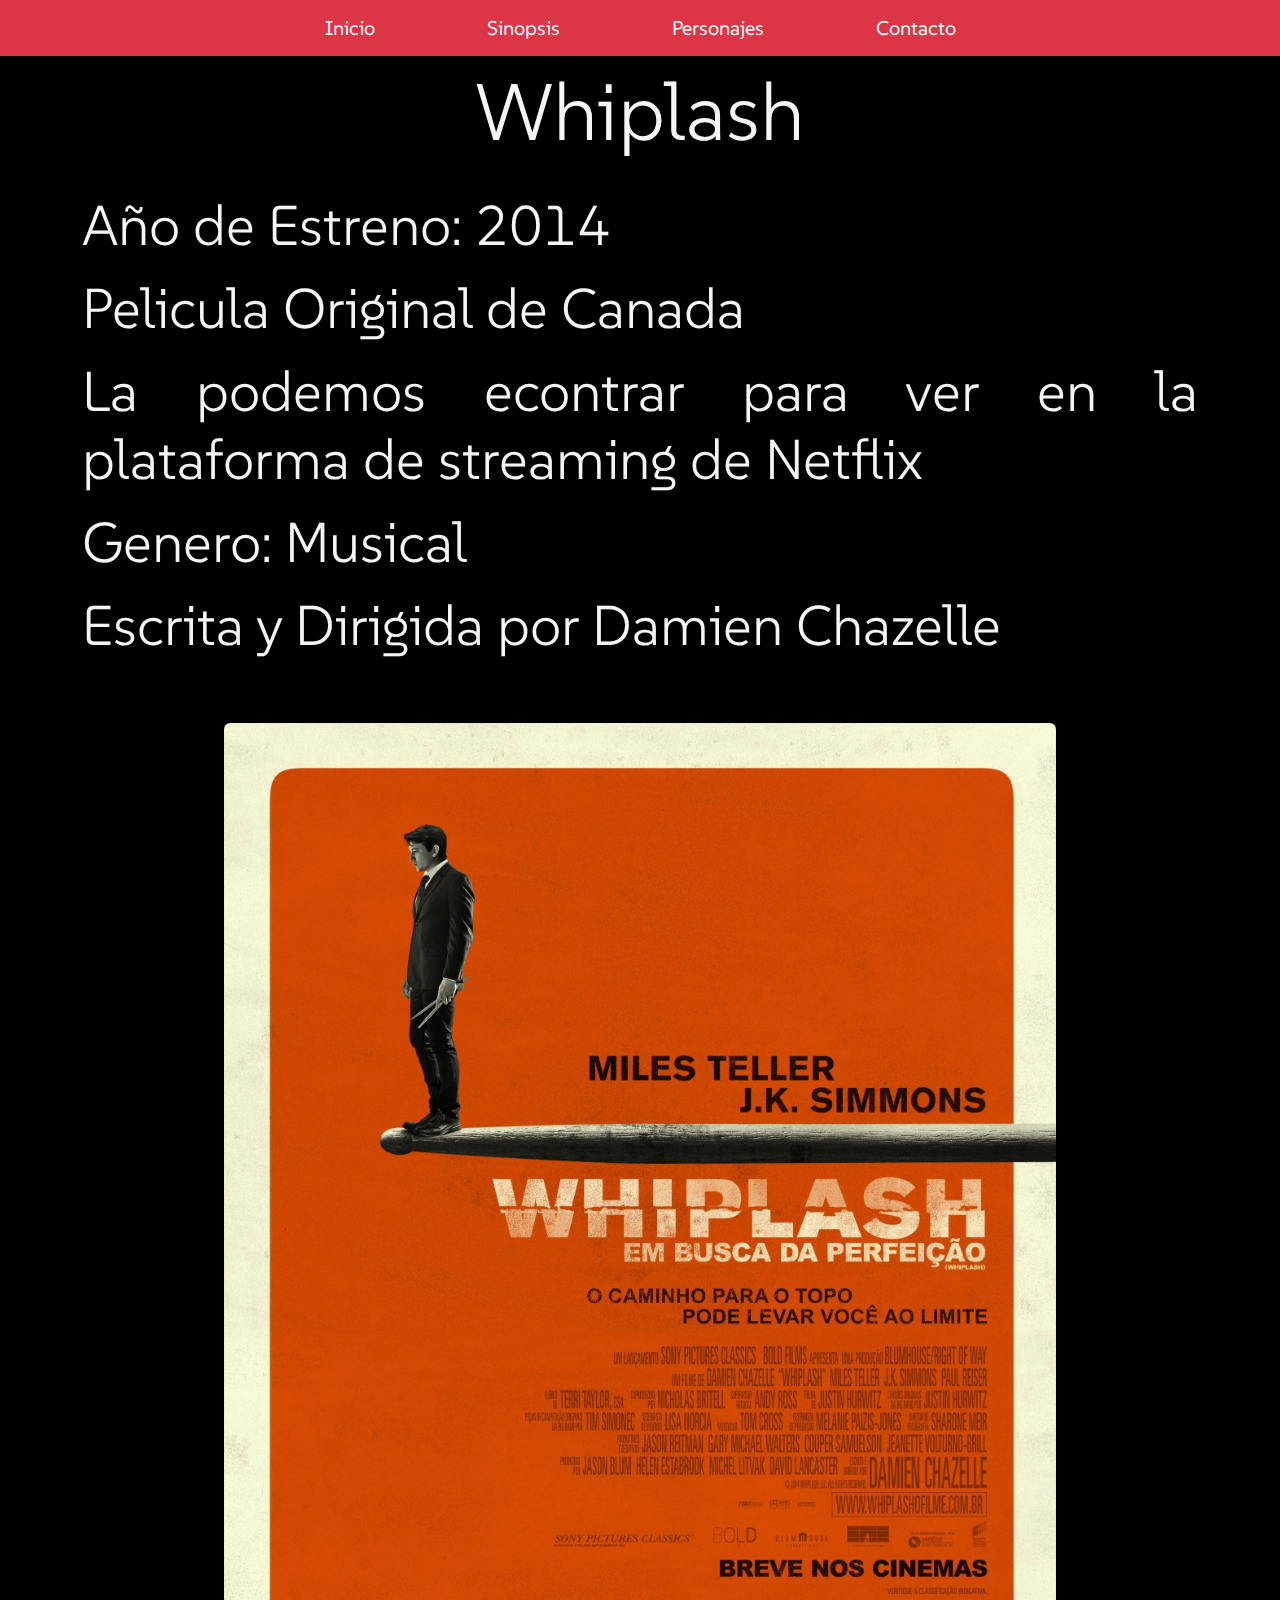
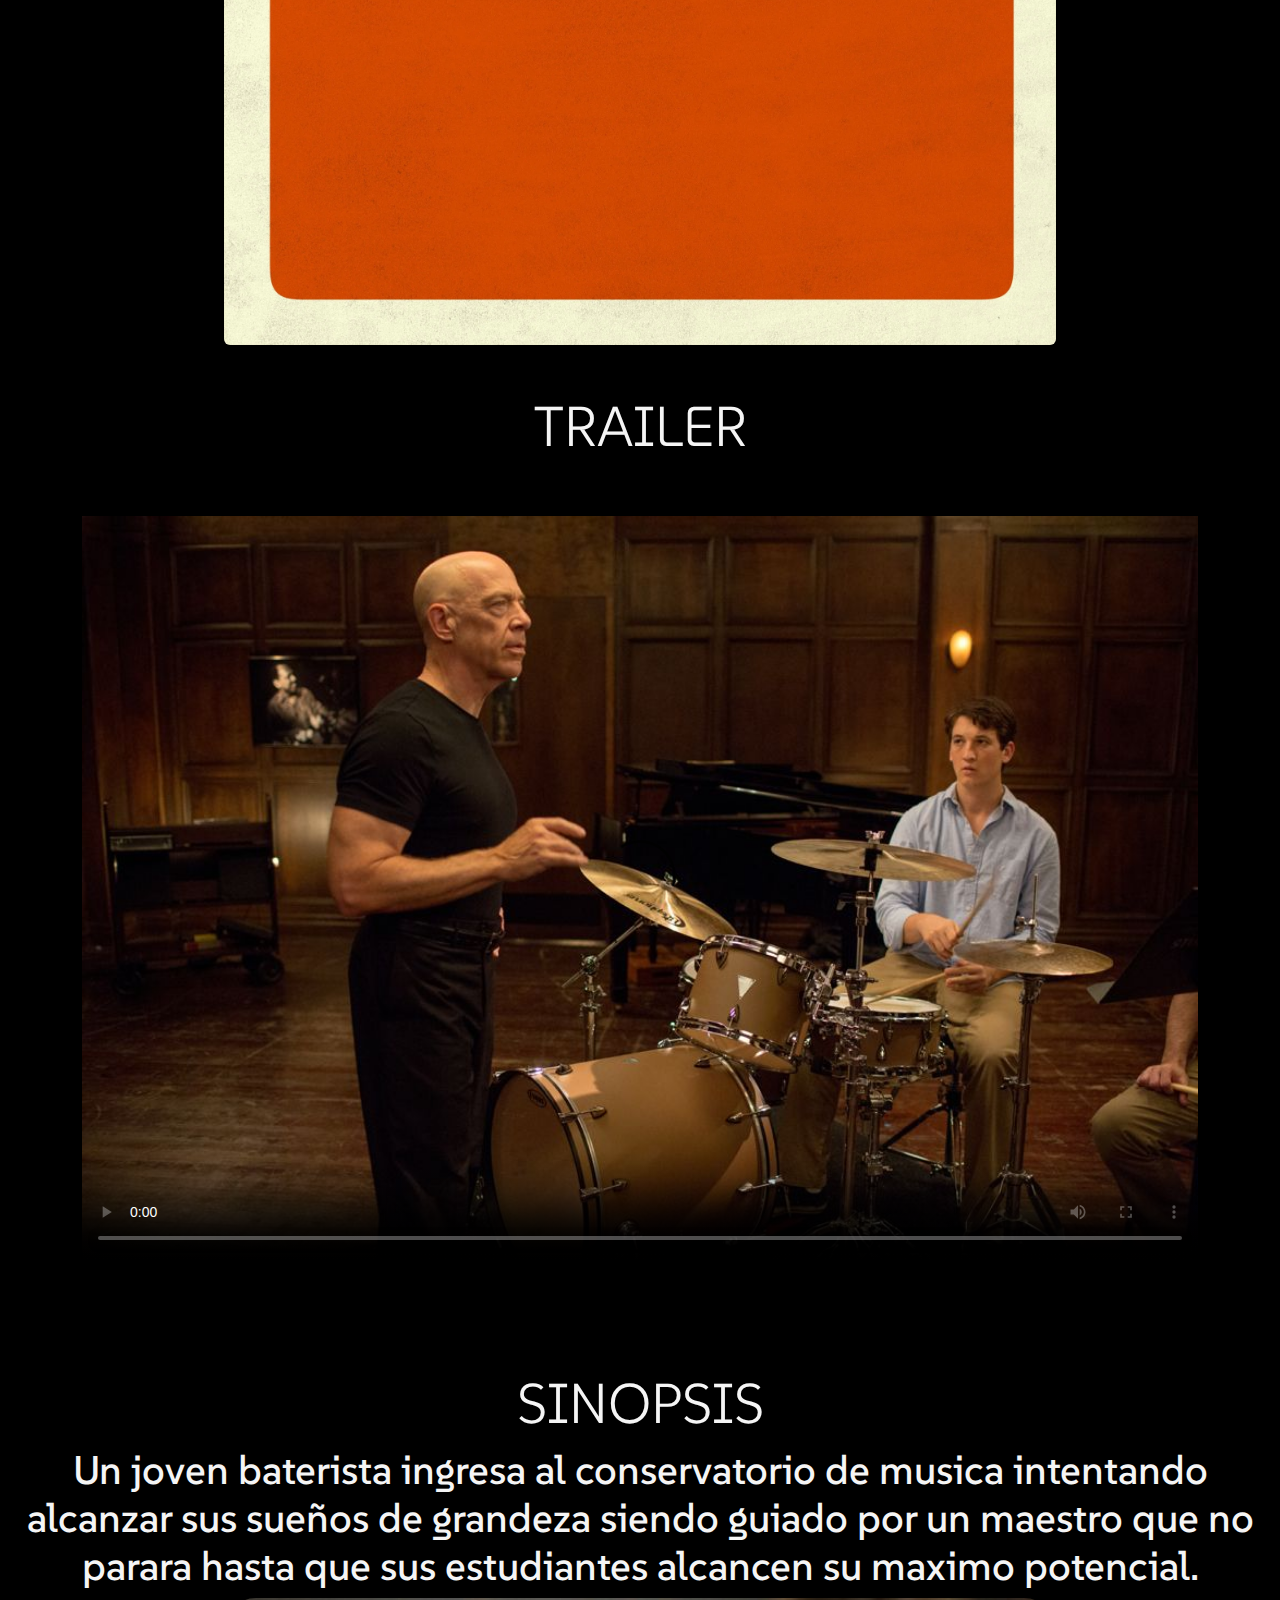
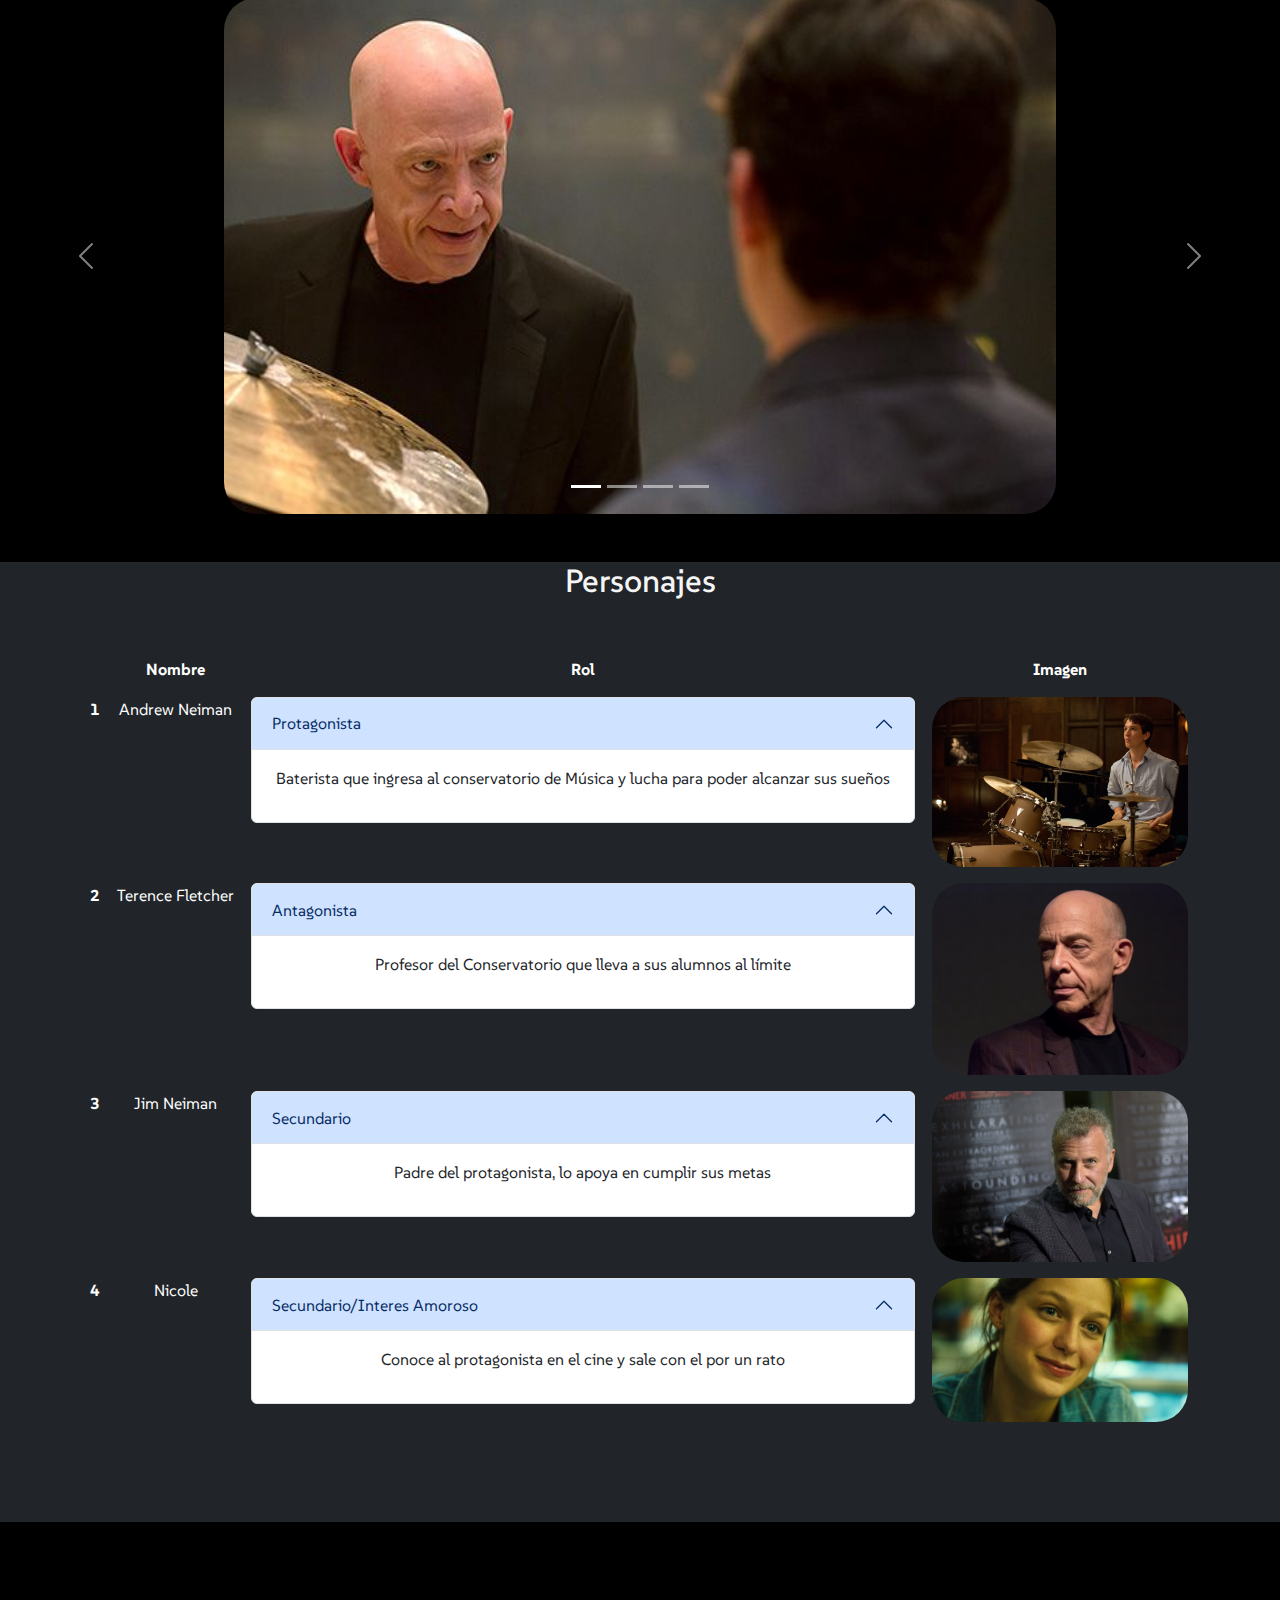
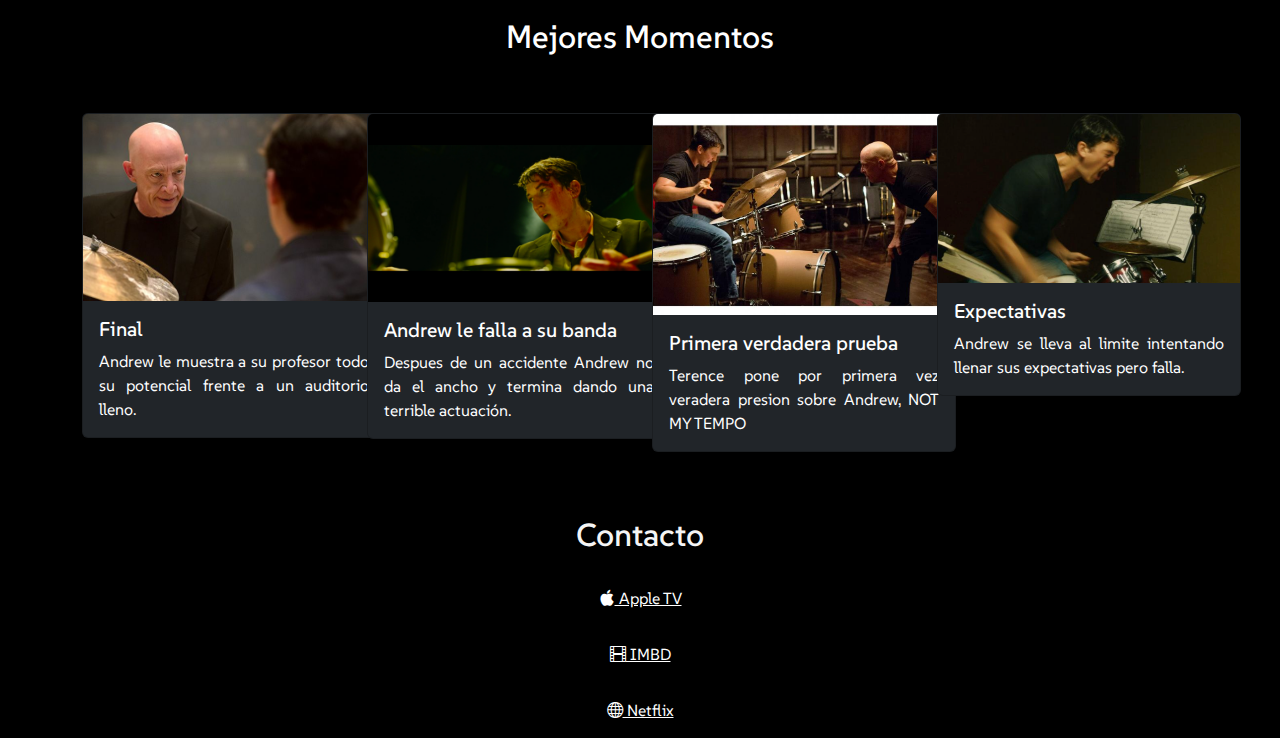
==== commit 959ad261: "Link a pagina 5" ====
--- a/docs/Practica4/index.html
+++ b/docs/Practica4/index.html
@@ -44,10 +44,10 @@
             <h2 class="text-left display-4 my-3">Escrita y Dirigida por Damien Chazelle</h2>
             </div>
             <div class="col-lg-12 col-md-12 col-sm-12 my-5">
-            <img class="mx-5 rounded mx-auto d-block foto-poster img-fluid" src="./img/Whiplash.webp" alt="Whiplash">
+            <img class="mx-5 rounded mx-auto d-block foto-poster img-fluid" src="../img/Whiplash.webp" alt="Whiplash">
             <h2 class="text-center display-4 my-5">TRAILER</h2>
-            <video class="col-lg-12 col-md-12 col-sm-12 my-2" src="./img/Música y Obsesión - Tráiler Oficial.mp4"
-            poster="./img/JkSimmons.jpg"
+            <video class="col-lg-12 col-md-12 col-sm-12 my-2" src="../img/Música y Obsesión - Tráiler Oficial.mp4"
+            poster="../img/JkSimmons.jpg"
             controls
             preload >
             </video>
@@ -94,16 +94,16 @@
           </div>
       <div class="carousel-inner">
           <div class="carousel-item active">
-              <img src="./img/Galeria1.jpg" class="d-block w-100 foto-poster img-fluid" alt="Galeria1">
+              <img src="../img/Galeria1.jpg" class="d-block w-100 foto-poster img-fluid" alt="Galeria1">
           </div>
           <div class="carousel-item">
-              <img src="./img/Galeria2.jpg" class="d-block w-100 foto-poster img-fluid" alt="Galeria2">
+              <img src="../img/Galeria2.jpg" class="d-block w-100 foto-poster img-fluid" alt="Galeria2">
           </div>
           <div class="carousel-item">
               <img src=".img/Galeria3.jpg" class="d-block w-100 foto-poster img-fluid" alt="Galeria3">
           </div>
           <div class="carousel-item">
-              <img src="./img/Galeria4.jpg" class="d-block w-100 h-100 foto-poster img-fluid" alt="Galeria4">
+              <img src="../img/Galeria4.jpg" class="d-block w-100 h-100 foto-poster img-fluid" alt="Galeria4">
           </div>
         </div>
           <button
@@ -159,7 +159,7 @@
                     </div>
                   </div>
                 </div></td>
-              <td><img class="foto-tabla img-fluid" src="./img/MilesTeller.webp" alt="MilesTeller"></td>
+              <td><img class="foto-tabla img-fluid" src="../img/MilesTeller.webp" alt="MilesTeller"></td>
             </tr>
             <tr>
               <th scope="row">2</th>
@@ -177,7 +177,7 @@
                     </div>
                   </div>
                 </div></td>
-              <td><img class="foto-tabla img-fluid" src="./img/Simmons.avif" alt="JkSimmons"></td>
+              <td><img class="foto-tabla img-fluid" src="../img/Simmons.avif" alt="JkSimmons"></td>
             </tr>
             <tr>
               <th scope="row">3</th>
@@ -195,7 +195,7 @@
                     </div>
                   </div>
                 </div></td>
-              <td><img class="foto-tabla img-fluid" src="./img/PaulReiser.jpg" alt="PaulReiser"></td>
+              <td><img class="foto-tabla img-fluid" src="../img/PaulReiser.jpg" alt="PaulReiser"></td>
             </tr>
             <tr>
               <th scope="row">4</th>
@@ -213,7 +213,7 @@
                     </div>
                   </div>
                 </div></td>
-              <td><img class="foto-tabla img-fluid" src="./img/MelissaBenoist.jpg" alt="MelissaBenoist"></td>
+              <td><img class="foto-tabla img-fluid" src="../img/MelissaBenoist.jpg" alt="MelissaBenoist"></td>
             </tr>
           </tbody>
         </table>
@@ -229,7 +229,7 @@
             </div>
             <div class="col-lg-3 col-md-6 col-sm-12">
               <div class="card bg-dark" style="width: 19rem;">
-                <img src="./img/Galeria1.jpg" class="card-img-top img-card img-fluid" alt="EmpathyMap">
+                <img src="../img/Galeria1.jpg" class="card-img-top img-card img-fluid" alt="EmpathyMap">
                 <div class="card-body">
                   <h5 class="card-title texto-navbar">Final</h5>
                   <p class="card-text texto-navbar">Andrew le muestra a su profesor todo su potencial frente a un auditorio lleno.</p> 
@@ -238,7 +238,7 @@
             </div>
             <div class="col-lg-3 col-md-6 col-sm-12 ">
               <div class="card bg-dark" style="width: 19rem;">
-                <img src="./img/Mm2.png" class="card-img-top img-card img-fluid" alt="CustomerMap">
+                <img src="../img/Mm2.png" class="card-img-top img-card img-fluid" alt="CustomerMap">
                 <div class="card-body">
                   <h5 class="card-title texto-navbar">Andrew le falla a su banda</h5>
                   <p class="card-text texto-navbar">Despues de un accidente Andrew no da el ancho y termina dando una terrible actuación.</p>
@@ -247,7 +247,7 @@
             </div>
             <div class="col-lg-3 col-md-6 col-sm-12">
               <div class="card bg-dark" style="width: 19rem;">
-                <img src="./img/Mm3.jpg" class="card-img-top img-card img-fluid" alt="JourneyMap">
+                <img src="../img/Mm3.jpg" class="card-img-top img-card img-fluid" alt="JourneyMap">
                 <div class="card-body">
                   <h5 class="card-title texto-navbar">Primera verdadera prueba</h5>
                   <p class="card-text texto-navbar">Terence pone por primera vez veradera presion sobre Andrew, NOT MY TEMPO</p>
@@ -256,7 +256,7 @@
             </div>
             <div class="col-lg-3 col-md-6 col-sm-12">
               <div class="card bg-dark" style="width: 19rem;">
-                <img src="./img/Mm4.png" class="card-img-top img-fluid" alt="IdealCostumer">
+                <img src="../img/Mm4.png" class="card-img-top img-fluid" alt="IdealCostumer">
                 <div class="card-body">
                   <h5 class="card-title texto-navbar ">Expectativas</h5>
                   <p class="card-text texto-navbar">Andrew se lleva al limite intentando llenar sus expectativas pero falla.</p>
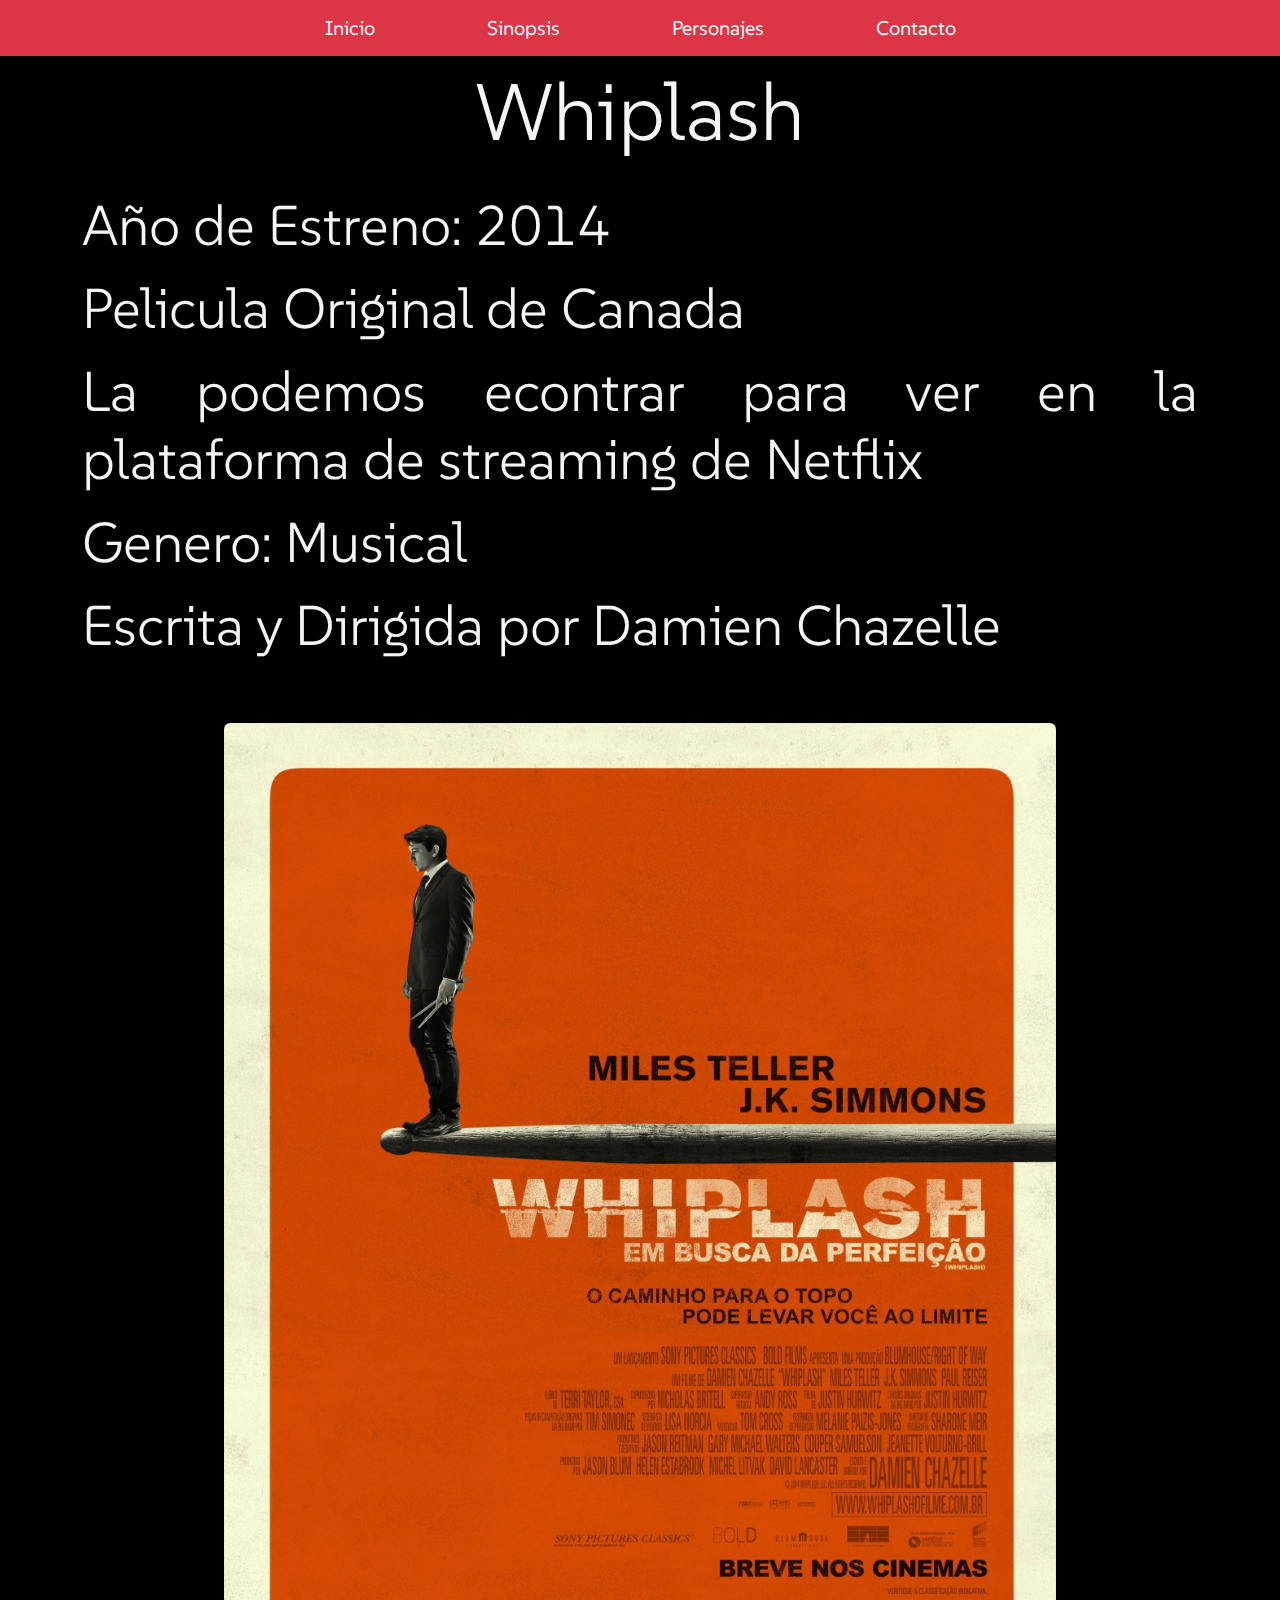
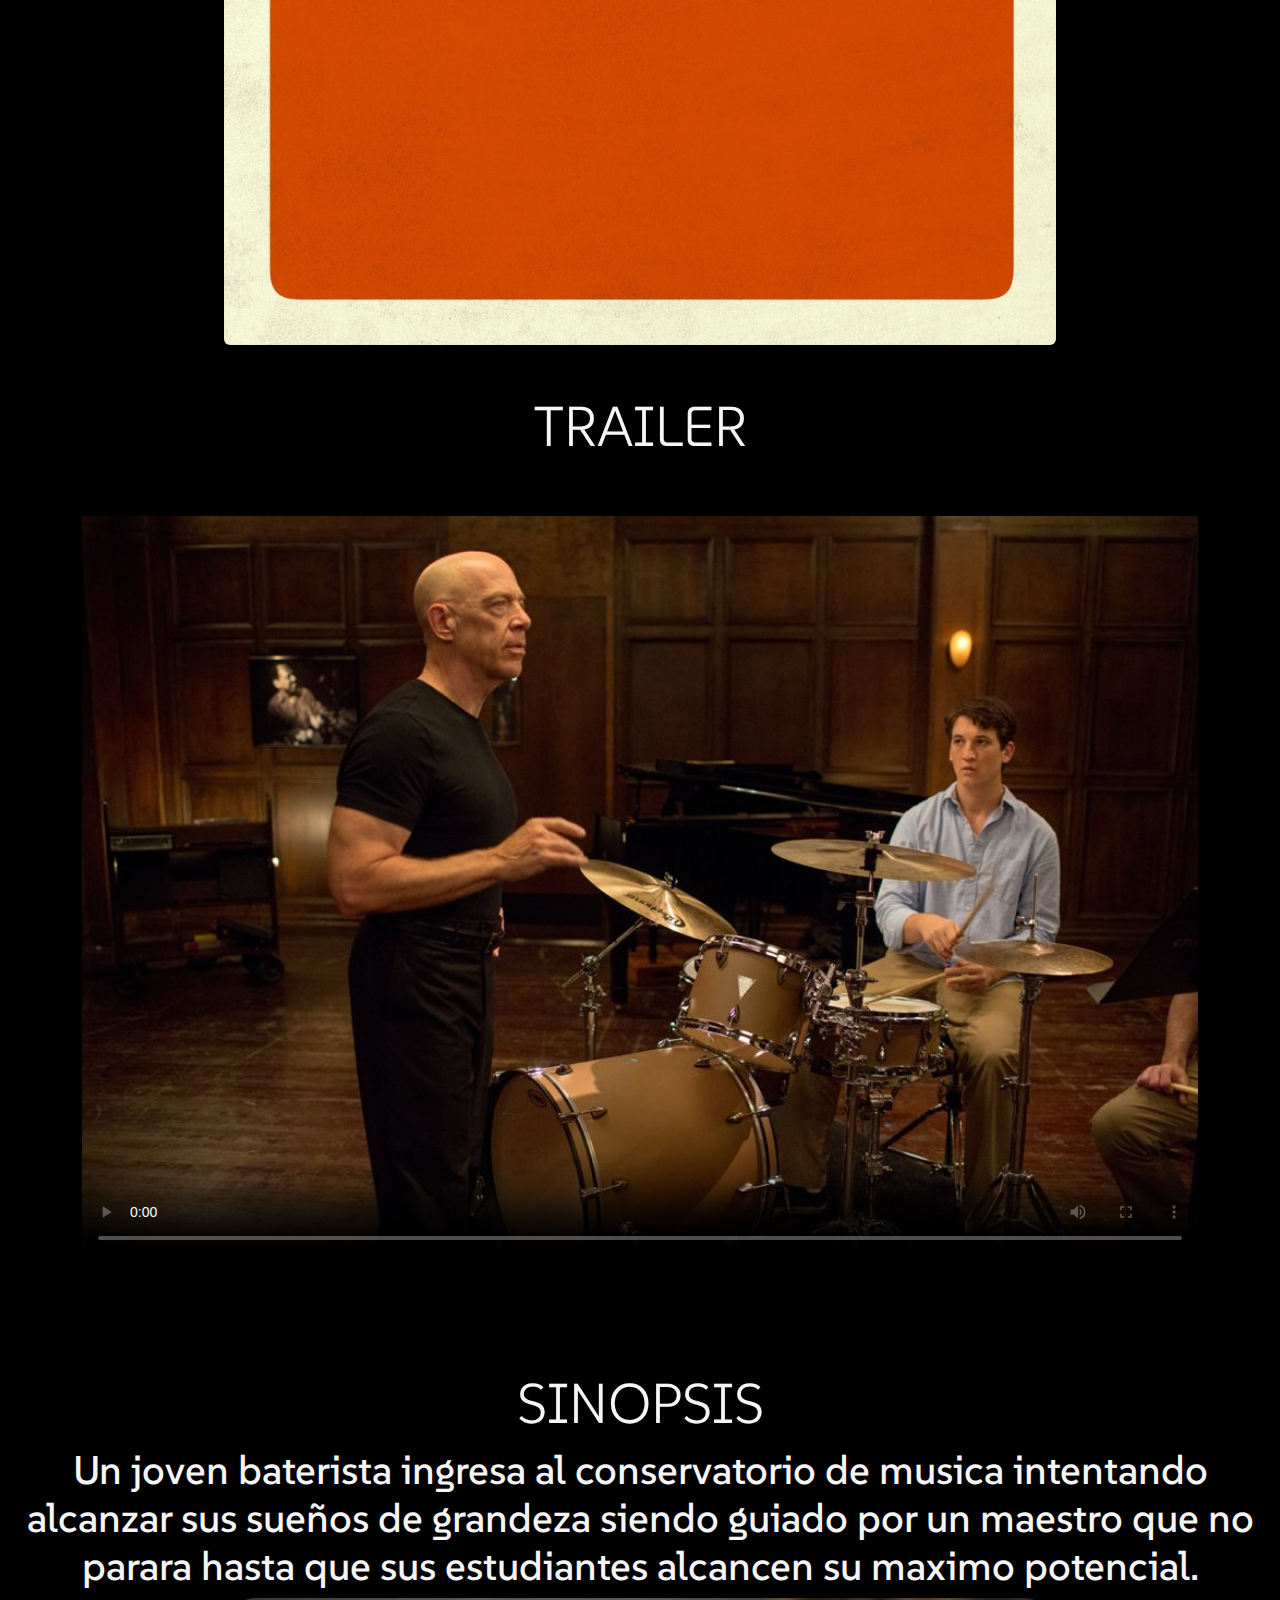
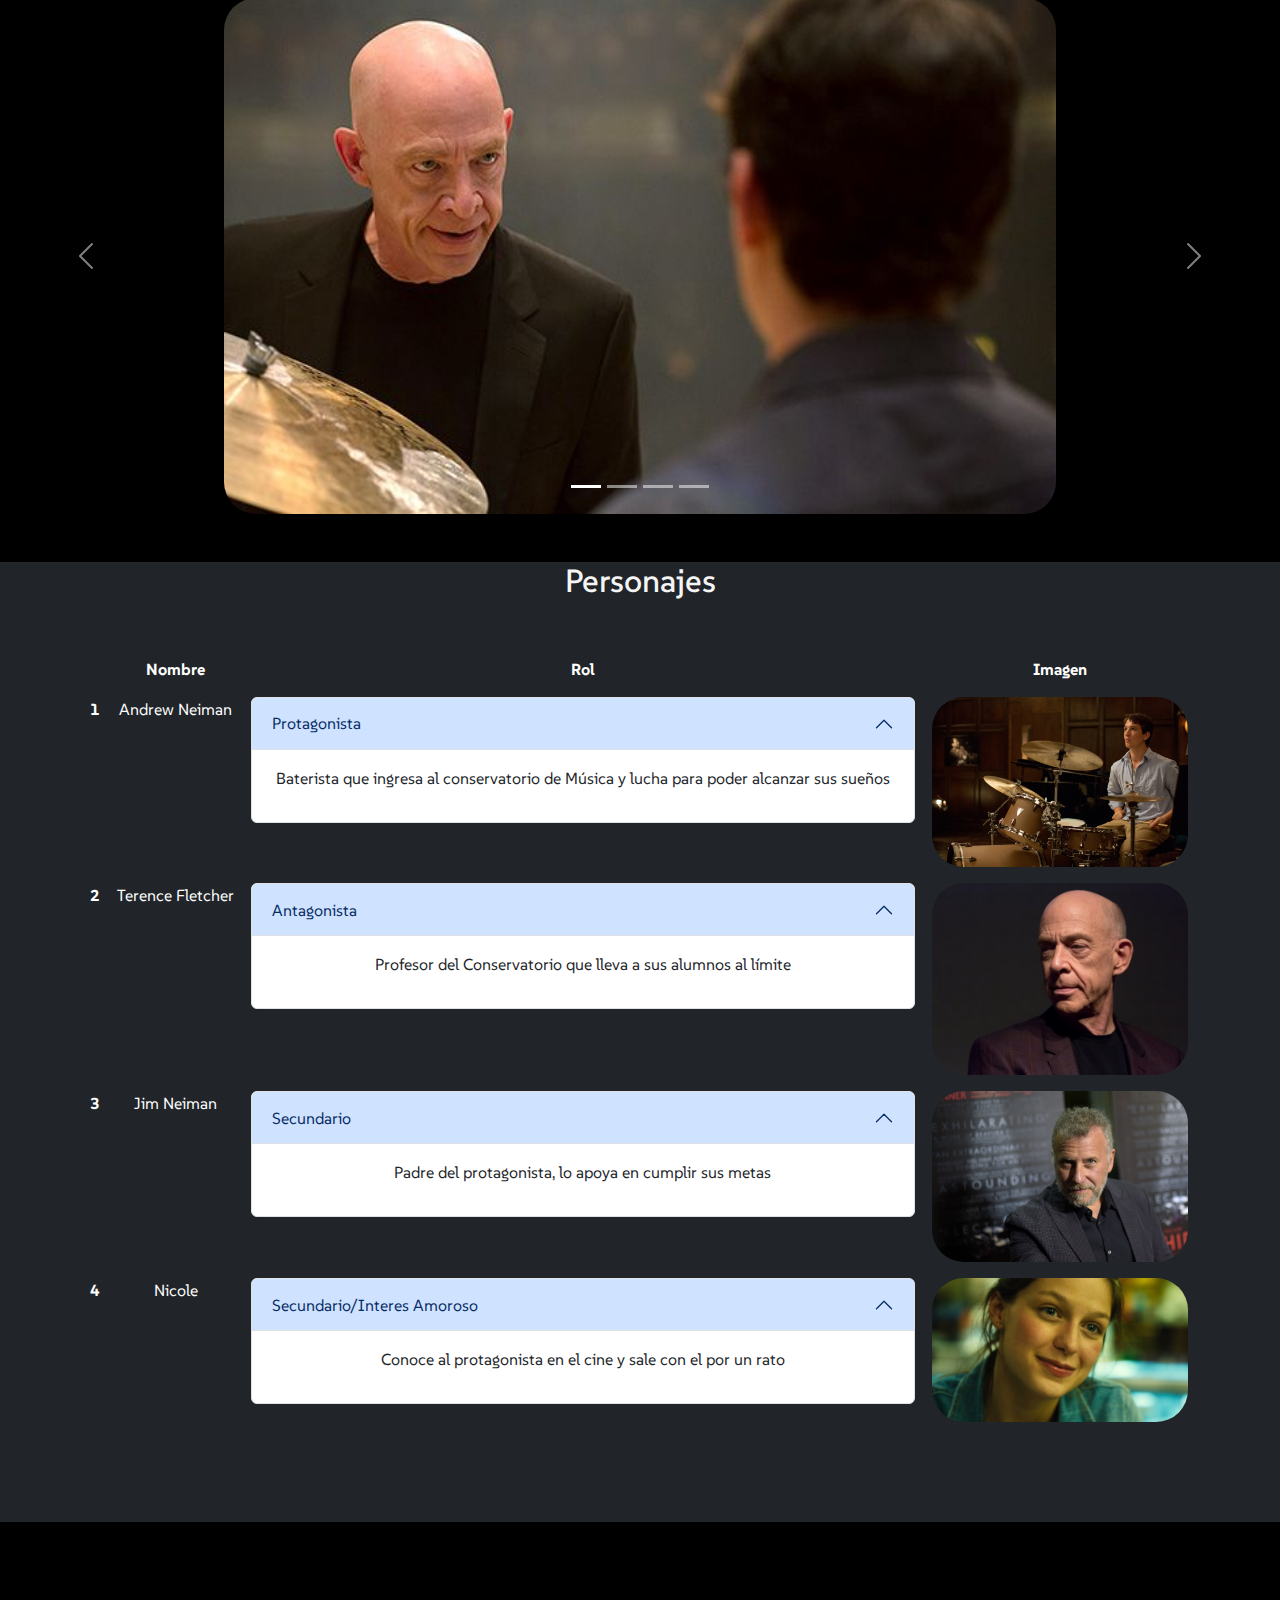
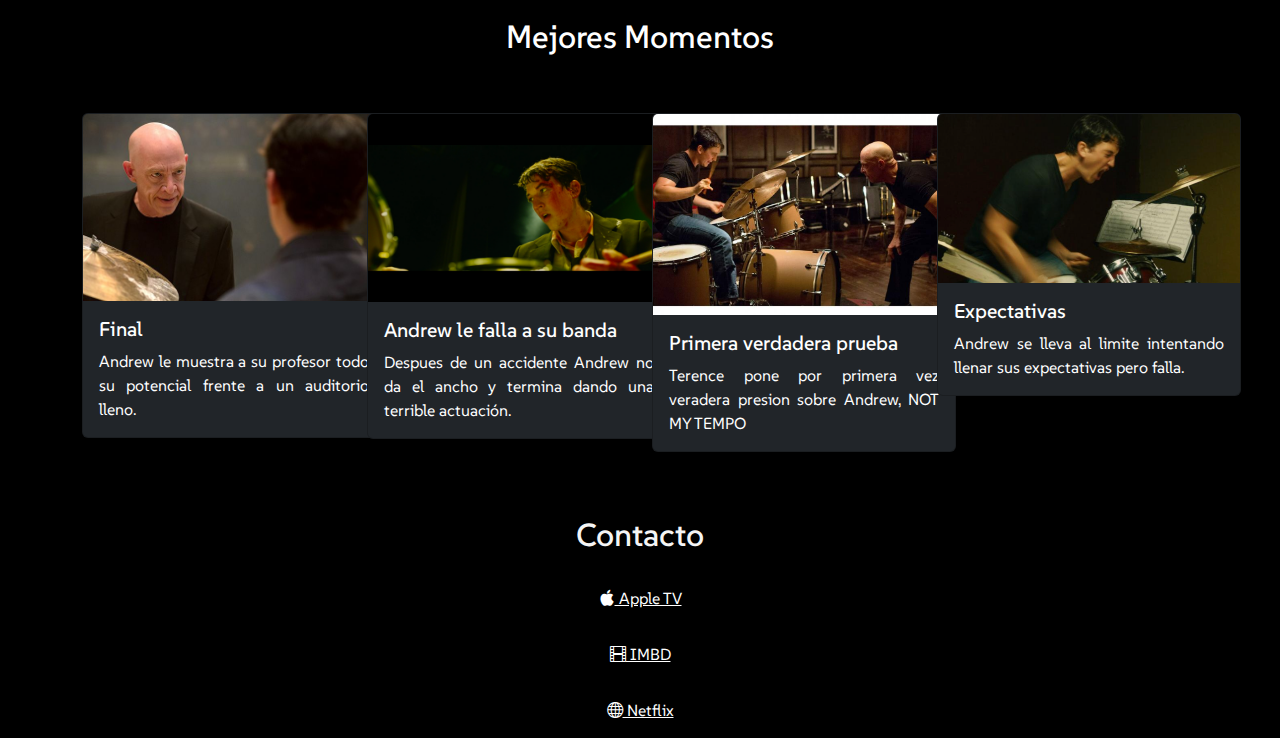
==== commit 98c80ba7: "Link Css" ====
--- a/docs/Practica4/index.html
+++ b/docs/Practica4/index.html
@@ -6,7 +6,7 @@
     <title>Pelicula Favorita</title>
     <link href="https://cdn.jsdelivr.net/npm/bootstrap@5.3.3/dist/css/bootstrap.min.css" rel="stylesheet" integrity="sha384-QWTKZyjpPEjISv5WaRU9OFeRpok6YctnYmDr5pNlyT2bRjXh0JMhjY6hW+ALEwIH" crossorigin="anonymous">
     <link rel="stylesheet" href="https://cdn.jsdelivr.net/npm/bootstrap-icons@1.11.1/font/bootstrap-icons.css">
-    <link rel="stylesheet" href="/docs/Practica4/style.css">
+    <link rel="stylesheet" href="style.css">
   </head>
   <body>
     <nav class="navbar navbar-expand-lg fixed-top bg-danger">
